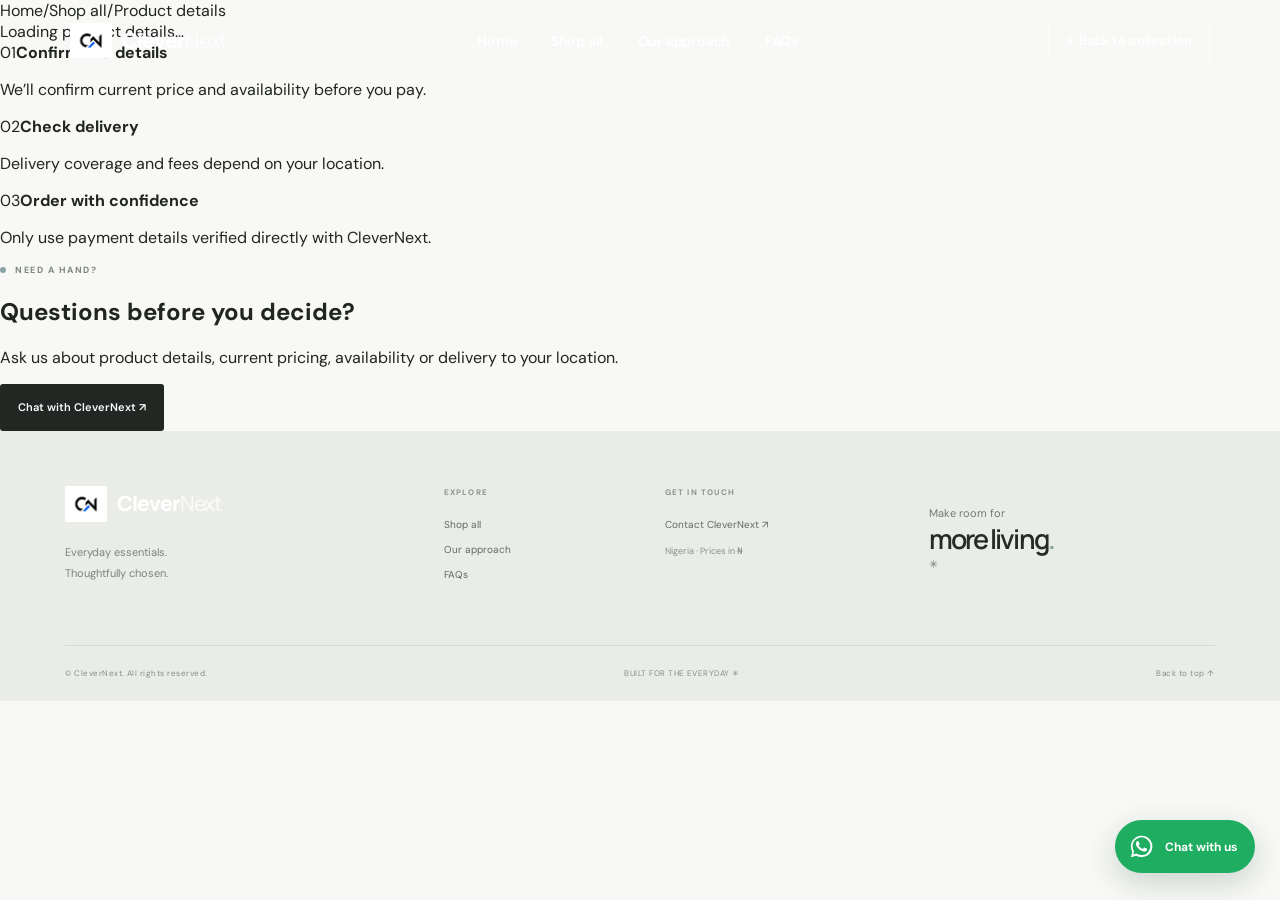
==== product.html @ 084ae612 "Add dedicated CleverNext product detail page" ====
<!doctype html>
<html lang="en">
<head>
<meta charset="UTF-8">
<meta name="viewport" content="width=device-width, initial-scale=1, viewport-fit=cover">
<meta name="theme-color" content="#f8f8f6">
<meta name="description" content="Explore CleverNext product details, gallery and ordering enquiries. Confirm current price, stock and delivery before purchase.">
<meta property="og:site_name" content="CleverNext">
<meta property="og:type" content="product">
<meta property="og:title" content="Product details | CleverNext">
<meta property="og:description" content="Thoughtful everyday tools for a cleaner, easier home.">
<title>Product details | CleverNext</title>
<link rel="preconnect" href="https://fonts.googleapis.com">
<link href="https://fonts.googleapis.com/css2?family=DM+Sans:wght@400;500;600;700&family=Manrope:wght@400;500;600;700;800&display=swap" rel="stylesheet">
<link rel="icon" type="image/jpeg" href="assets/images/CleverNext.jpg">
<link rel="stylesheet" href="styles.css">
<script defer src="product-page.js"></script>
</head>
<body class="product-page-body">
<header class="site-header"><a class="wordmark brand-logo" href="index.html" aria-label="CleverNext home"><img src="assets/images/CleverNext.jpg" alt="" width="42" height="42"><span>Clever<span>Next</span></span></a><nav class="desktop-nav" aria-label="Main navigation"><a href="index.html#home">Home</a><a href="index.html#shop">Shop all</a><a href="index.html#story">Our approach</a><a href="index.html#faq">FAQs</a></nav><div class="header-actions"><a class="header-shop" href="index.html#shop">← Back to collection</a><button class="icon-button menu-toggle" id="product-menu-toggle" aria-label="Open menu" aria-expanded="false">☰</button></div></header>
<main class="product-detail-main">
<nav class="product-breadcrumb" aria-label="Breadcrumb"><a href="index.html">Home</a><span>/</span><a href="index.html#shop">Shop all</a><span>/</span><span id="breadcrumb-product">Product details</span></nav>
<div id="product-detail-root"><div class="product-loading" role="status">Loading product details…</div></div>
<section class="product-reassurance" aria-label="Before you order"><div><span>01</span><strong>Confirm the details</strong><p>We’ll confirm current price and availability before you pay.</p></div><div><span>02</span><strong>Check delivery</strong><p>Delivery coverage and fees depend on your location.</p></div><div><span>03</span><strong>Order with confidence</strong><p>Only use payment details verified directly with CleverNext.</p></div></section>
<section class="product-help"><div><div class="eyebrow"><i></i> NEED A HAND?</div><h2>Questions before you decide?</h2><p>Ask us about product details, current pricing, availability or delivery to your location.</p></div><a class="button button-dark" id="product-help-link" href="https://wa.me/2347036820201" target="_blank" rel="noopener noreferrer">Chat with CleverNext ↗</a></section>
</main>
<footer class="site-footer"><div class="footer-top"><div><a class="wordmark brand-logo" href="index.html" aria-label="CleverNext home"><img src="assets/images/CleverNext.jpg" alt="" width="42" height="42"><span>Clever<span>Next</span></span></a><p>Everyday essentials.<br>Thoughtfully chosen.</p></div><div class="footer-column"><b>EXPLORE</b><a href="index.html#shop">Shop all</a><a href="index.html#story">Our approach</a><a href="index.html#faq">FAQs</a></div><div class="footer-column"><b>GET IN TOUCH</b><a href="index.html#contact-form">Contact CleverNext ↗</a><span>Nigeria · Prices in ₦</span></div><div class="footer-signoff">Make room for<strong>more living<span>.</span></strong>✳</div></div><div class="footer-bottom"><span>© <span id="product-year"></span> CleverNext. All rights reserved.</span><span>BUILT FOR THE EVERYDAY ✳</span><a href="#top">Back to top ↑</a></div></footer>
<a class="floating-whatsapp" href="https://wa.me/2347036820201?text=Hi%20CleverNext%2C%20I%E2%80%99d%20like%20to%20know%20more%20about%20your%20products." target="_blank" rel="noopener noreferrer" aria-label="Chat with CleverNext on WhatsApp"><svg viewBox="0 0 32 32" aria-hidden="true"><path d="M16 3.2A12.7 12.7 0 0 0 5.1 22.3L3.4 28.6l6.4-1.7A12.7 12.7 0 1 0 16 3.2Zm0 23a10.5 10.5 0 0 1-5.6-1.6l-.4-.2-3.8 1 1-3.8-.2-.4A10.5 10.5 0 1 1 16 26.2Zm5.8-7.8c-.3-.2-1.9-.9-2.2-1.1-.3-.1-.5-.2-.7.2l-1 1.2c-.2.2-.4.2-.7.1-.3-.2-1.4-.5-2.6-1.6-1-.9-1.6-1.9-1.8-2.2-.2-.3 0-.5.1-.7l.5-.5c.2-.2.2-.3.3-.6.1-.2 0-.4 0-.6l-1-2.4c-.3-.6-.5-.5-.8-.5h-.6c-.2 0-.6.1-.9.4-.3.4-1.1 1.2-1.1 2.8s1.2 3.1 1.3 3.3c.2.2 2.3 3.5 5.6 4.9.8.3 1.4.5 1.9.7.8.2 1.5.2 2.1.1.6-.1 1.9-.8 2.2-1.5.3-.8.3-1.4.2-1.6-.1-.1-.3-.2-.6-.4Z"/></svg><span>Chat with us</span></a>
</body></html>
---- styles.css ----
:root{--paper:#f8f8f6;--ink:#202521;--muted:#7b827c;--line:#e4e7e1;--sage:#dce6df;--max:1360px}*{box-sizing:border-box}html{scroll-behavior:smooth;scroll-padding-top:80px}body{margin:0;background:var(--paper);color:var(--ink);font-family:"DM Sans",sans-serif;-webkit-font-smoothing:antialiased}a{color:inherit;text-decoration:none}button,select{font:inherit;color:inherit}button{cursor:pointer}.announcement{height:31px;background:#242925;color:#f7f8f4;padding:0 5.1%;display:flex;align-items:center;justify-content:space-between;font-size:9px;letter-spacing:.13em}.announcement span+span{letter-spacing:0;color:#c8d0c9;font-size:10px}.site-header{height:80px;padding:0 5.1%;display:flex;align-items:center;justify-content:space-between;border-bottom:1px solid var(--line);position:sticky;top:0;z-index:30;background:#f8f8f6ed;backdrop-filter:blur(14px)}.wordmark{display:flex;align-items:center;gap:8px;font:800 19px Manrope,sans-serif;letter-spacing:-.8px}.brand-mark{width:31px;height:31px;border:1.5px solid #292e2a;border-radius:50%;display:grid;place-items:center;font-size:14px;letter-spacing:-2px}.brand-mark span{color:#7c999d}.wordmark-light{font-weight:500;color:#8b918d}.desktop-nav{display:flex;gap:35px}.desktop-nav a{font-size:12px;color:#747b75}.desktop-nav a:hover{color:#202521}.header-actions{display:flex;align-items:center;gap:12px}.icon-button{border:0;background:none;font-size:23px;padding:8px}.header-shop{font-size:11px;font-weight:600;border:1px solid #cfd4cd;padding:12px 15px;border-radius:3px}.menu-toggle{display:none}.search-panel{position:fixed;z-index:40;top:111px;right:5%;width:min(410px,90vw);padding:22px;background:white;border:1px solid var(--line);box-shadow:0 15px 50px #1a211a17}.search-panel label{display:block;font-size:12px;font-weight:600;margin-bottom:13px}.search-field{display:flex;border-bottom:1px solid #9da59e}.search-field input{flex:1;min-width:0;border:0;outline:0;background:transparent;padding:10px 0;font-size:14px}.search-field button{border:0;background:none;font-size:23px}.hero{max-width:var(--max);margin:auto;padding:68px 5.1% 56px;display:grid;grid-template-columns:.86fr 1.14fr;gap:6.5%;align-items:center;min-height:550px;position:relative}.eyebrow{display:flex;align-items:center;gap:9px;font-size:9px;font-weight:700;letter-spacing:.17em;color:#7c8580}.eyebrow i{width:6px;height:6px;border-radius:50%;background:#88a4a5}.hero h1,.section-heading h2,.manifesto h2,.how-heading h2,.faq-intro h2{font:600 clamp(43px,5.1vw,72px)/1.06 Manrope,sans-serif;letter-spacing:-.075em;margin:27px 0 21px}.hero h1 span,.section-heading h2 span,.how-heading h2 span,.faq-intro h2 span{color:#929b96;font-weight:500}.hero-copy>p{max-width:365px;color:#707771;font-size:14px;line-height:1.8}.hero-actions{display:flex;align-items:center;gap:24px;margin-top:30px}.button{display:inline-flex;align-items:center;justify-content:center;gap:24px;min-height:47px;padding:0 18px;font-size:11px;font-weight:600;border-radius:3px;transition:transform .2s}.button:hover{transform:translateY(-2px)}.button-dark{background:#222724;color:white}.text-link{display:inline-flex;align-items:center;gap:11px;font-size:11px;font-weight:600;border-bottom:1px solid #bdc3bc;padding-bottom:7px}.hero-note{display:flex;align-items:center;gap:12px;margin-top:48px;color:#7e857f;font-size:10px}.note-avatars{display:flex}.note-avatars b{width:24px;height:24px;border:2px solid var(--paper);border-radius:50%;background:#d9e3dd;display:grid;place-items:center;font-size:10px;font-weight:500;margin-left:-3px}.note-avatars b:nth-child(2){background:#e8dfd2}.note-avatars b:nth-child(3){background:#cddbdd}.hero-visual{min-width:0}.hero-media{position:relative;overflow:hidden;aspect-ratio:1.16/1;background:linear-gradient(135deg,#dce5df,#b9cbc6 54%,#e8e4d8);border-radius:3px;isolation:isolate}.hero-media video{position:absolute;inset:0;width:100%;height:100%;object-fit:cover;z-index:1;opacity:0;transition:opacity .5s}.hero-media video.is-ready{opacity:1}.hero-poster{position:absolute;inset:0;overflow:hidden;background:radial-gradient(ellipse at 70% 35%,#f2f0e7,transparent 33%),linear-gradient(135deg,#dce5df,#b9cbc6 54%,#e8e4d8)}.hero-poster>span{position:absolute;left:25px;top:25px;font-size:9px;letter-spacing:.19em;color:#35433c;font-weight:700}.hero-poster i,.hero-poster b{position:absolute;border-radius:48% 52% 44% 56%;transform:rotate(-23deg)}.hero-poster i{width:42%;height:77%;right:18%;top:15%;background:linear-gradient(125deg,#e7e8df,#b6c6bf 54%,#879b91);box-shadow:20px 25px 50px #40564c22}.hero-poster b{width:26%;height:57%;right:26%;top:25%;background:linear-gradient(135deg,#f9f8f1,#cbd5ce);border:1px solid #ffffff80;transform:rotate(18deg)}.media-shade{position:absolute;inset:0;z-index:2;pointer-events:none;background:linear-gradient(0deg,#17221d66,transparent 32%,#17221d0b)}.media-label{position:absolute;z-index:3;left:20px;right:20px;bottom:18px;display:flex;align-items:center;gap:9px;color:white;font-size:10px}.media-label i{width:6px;height:6px;border-radius:50%;background:#cfe7d3}.media-label span:last-child{margin-left:auto;font-size:9px;letter-spacing:.12em}.media-control{position:absolute;z-index:4;right:18px;top:18px;width:34px;height:34px;border:1px solid #ffffff85;background:#ffffff26;color:white;border-radius:50%;backdrop-filter:blur(5px)}.hero-caption{display:flex;justify-content:space-between;padding-top:15px;font-size:8px;letter-spacing:.16em;color:#878e88}.hero-caption span+span{letter-spacing:.04em}.hero-index{position:absolute;right:5.1%;top:28px;font-size:9px;letter-spacing:.14em;color:#a0a6a0}.value-strip{border-top:1px solid var(--line);border-bottom:1px solid var(--line);padding:20px 5.1%;display:flex;justify-content:space-between;align-items:center;gap:18px;font-size:10px;color:#626a64}.value-strip>span{font-size:8px;letter-spacing:.16em;color:#939a94}.section-wrap{max-width:var(--max);margin:0 auto;padding:100px 5.1%}.section-heading{display:flex;justify-content:space-between;align-items:flex-end;gap:30px}.section-heading h2,.how-heading h2,.faq-intro h2{font-size:clamp(38px,4.5vw,58px);margin:18px 0 0}.heading-side{max-width:340px;padding-bottom:6px}.heading-side p,.how-heading>p,.faq-intro>p{font-size:12px;line-height:1.9;color:#7a817b;margin:0 0 19px}.shop-toolbar{display:flex;justify-content:space-between;align-items:center;gap:16px;margin:43px 0 22px;border-bottom:1px solid var(--line);padding-bottom:15px}.filter-list{display:flex;gap:7px;flex-wrap:wrap}.filter-chip{padding:9px 12px;border:1px solid transparent;background:transparent;border-radius:3px;color:#858c86;font-size:10px}.filter-chip.active{border-color:#d7dbd5;background:white;color:#292f2b}.filter-chip small{margin-left:8px;color:#8b9890}.sort-wrap{display:flex;align-items:center;gap:8px;color:#8a918a;font-size:10px;white-space:nowrap}.sort-wrap select{border:0;background:transparent;font-size:10px;outline:none}.product-grid{display:grid;grid-template-columns:repeat(3,minmax(0,1fr));gap:38px 17px}.product-card{min-width:0}.product-image-wrap{position:relative;aspect-ratio:.91/1;background:#edf0ec;overflow:hidden;border-radius:3px;display:block}.product-image{width:100%;height:100%;object-fit:cover;display:block;mix-blend-mode:multiply;transition:transform .6s}.product-card:hover .product-image{transform:scale(1.045)}.product-badge{position:absolute;top:13px;left:13px;padding:7px 9px;background:#f9faf7e8;color:#59635c;font-size:8px;letter-spacing:.08em;text-transform:uppercase}.product-add{position:absolute;right:12px;bottom:12px;width:39px;height:39px;background:white;border:0;border-radius:50%;font-size:20px;box-shadow:0 2px 12px #1d271d0c}.product-add:hover{background:#252a26;color:white}.product-info{padding:15px 1px 0}.product-meta{display:flex;justify-content:space-between;gap:8px;color:#90968f;font-size:8px;letter-spacing:.12em;text-transform:uppercase}.product-info h3{font:600 15px/1.45 Manrope,sans-serif;letter-spacing:-.04em;margin:10px 0 7px}.product-description{font-size:10px;color:#858b85;line-height:1.7;margin:0;max-width:310px}.product-bottom{display:flex;justify-content:space-between;gap:8px;margin-top:14px;padding-top:12px;border-top:1px solid #e3e6e0}.price-note{font-size:10px;color:#5d675f}.enquire-link{font-size:10px;font-weight:600;display:inline-flex;gap:8px}.collection-bottom{margin-top:44px;padding-top:17px;border-top:1px solid var(--line);display:flex;justify-content:space-between;color:#9ba19b;font-size:8px;letter-spacing:.14em}.manifesto{position:relative;overflow:hidden;background:#222824;color:#f5f6f2;min-height:390px;padding:66px max(5.1%,calc((100% - 1220px)/2));display:grid;grid-template-columns:.55fr 1fr;gap:8%;align-items:center}.manifesto-side{height:100%;display:flex;flex-direction:column;justify-content:space-between;color:#78857b;font-size:9px}.light{color:#b5c0b8}.manifesto-main{position:relative;z-index:2;max-width:550px}.manifesto-main>small{font-size:8px;letter-spacing:.19em;color:#a7b8aa}.manifesto h2{font-size:clamp(38px,4.7vw,62px);margin:17px 0 20px}.manifesto h2 span{color:#aab8ad;font-weight:500}.manifesto-main>p{font-size:12px;line-height:1.9;color:#c1c8c1;max-width:410px;margin:0 0 26px}.button-light{background:#f2f4ef;color:#242a25}.orbit{position:absolute;border:1px solid #ffffff0c;border-radius:50%;width:460px;height:460px;right:-90px;top:-120px}.stamp{position:absolute;right:10%;bottom:11%;width:62px;height:62px;border:1px solid #ffffff38;border-radius:50%;display:grid;place-content:center;text-align:center;font:800 14px/1.05 Manrope,sans-serif;color:#c6d5c8;transform:rotate(-13deg)}.stamp span{font-size:7px;position:absolute;right:8px;top:11px}.how-section{padding-top:100px;padding-bottom:95px}.how-heading{display:flex;justify-content:space-between;align-items:flex-end;gap:25px}.how-heading>p{max-width:320px;margin-bottom:7px}.steps-grid{display:grid;grid-template-columns:repeat(3,1fr);gap:13px;margin-top:42px}.steps-grid article{min-height:205px;border:1px solid var(--line);background:#fbfbf9;padding:23px;position:relative}.steps-grid article>b{position:absolute;right:20px;top:21px;color:#a1a7a0;font-size:9px;letter-spacing:.12em}.step-symbol{width:43px;height:43px;border-radius:50%;background:#e7eeea;display:grid;place-items:center;color:#637d70;font-size:20px;margin:3px 0 27px}.steps-grid h3{font:600 14px Manrope,sans-serif;margin:0 0 10px}.steps-grid p{font-size:10px;color:#858c85;line-height:1.8;max-width:270px;margin:0}.faq-section{padding-top:85px;padding-bottom:100px;border-top:1px solid var(--line);display:grid;grid-template-columns:.8fr 1.2fr;gap:11%}.faq-intro>p{max-width:300px;margin-top:22px}.faq-intro .text-link{margin-top:7px}.faq-list details{border-bottom:1px solid #dfe3dd}.faq-list details:first-child{border-top:1px solid #dfe3dd}.faq-list summary{list-style:none;display:flex;justify-content:space-between;gap:20px;align-items:center;cursor:pointer;padding:21px 0;font-size:12px;font-weight:600}.faq-list summary::-webkit-details-marker{display:none}.faq-list summary span{font-size:20px;font-weight:400;color:#84958a;transition:transform .2s}.faq-list details[open] summary span{transform:rotate(45deg)}.faq-list details p{font-size:11px;line-height:1.9;color:#7a817b;margin:-2px 35px 21px 0}.site-footer{background:#e9ece7;padding:52px 5.1% 0}.footer-top{max-width:var(--max);margin:auto;display:grid;grid-template-columns:1.2fr .65fr .8fr 1fr;gap:35px;padding-bottom:50px}.footer-top p{font-size:11px;line-height:1.9;color:#7c847d;margin-top:17px}.footer-column{display:flex;flex-direction:column;align-items:flex-start;gap:12px;font-size:10px;color:#626a63}.footer-column b{font-size:8px;letter-spacing:.15em;color:#8c948c;margin:4px 0 9px}.footer-column span{font-size:9px;color:#8a928a;margin-top:2px}.footer-signoff{position:relative;display:flex;flex-direction:column;justify-content:center;font-size:11px;color:#727c73}.footer-signoff strong{font:600 27px Manrope,sans-serif;letter-spacing:-.07em;color:#252c27}.footer-signoff strong span{color:#86a19a}.footer-bottom{border-top:1px solid #d5dbd3;max-width:var(--max);margin:auto;min-height:56px;display:flex;align-items:center;justify-content:space-between;gap:14px;color:#858d85;font-size:8px;letter-spacing:.06em}.toast{position:fixed;z-index:60;bottom:24px;left:50%;transform:translate(-50%,20px);background:#252b26;color:white;padding:13px 18px;border-radius:3px;font-size:11px;opacity:0;pointer-events:none;transition:.25s;max-width:calc(100vw - 32px);text-align:center}.toast.show{opacity:1;transform:translate(-50%,0)}.mobile-bottom-bar{display:none}.empty-state{grid-column:1/-1;padding:55px 20px;text-align:center;border:1px dashed #d8ddd6;color:#777f78;font-size:12px}.empty-state strong{display:block;color:#333a34;font-size:17px;margin-bottom:9px}@media(max-width:900px){.desktop-nav{gap:19px}.hero{padding-top:52px;gap:4%;min-height:490px}.hero h1{font-size:clamp(40px,6vw,58px)}.hero-actions{gap:15px;flex-wrap:wrap}.hero-note{margin-top:35px}.value-strip{flex-wrap:wrap;justify-content:flex-start;gap:18px 28px}.value-strip>span{margin-left:auto}.section-wrap{padding-top:80px;padding-bottom:80px}.product-grid{gap:30px 13px}.product-info h3{font-size:13px}.manifesto{gap:5%}.footer-top{grid-template-columns:1fr 1fr;row-gap:30px}.faq-section{gap:7%}}@media(max-width:640px){html{scroll-padding-top:72px}.announcement{height:28px;padding:0 5%;font-size:8px}.announcement span+span{display:none}.site-header{height:65px;padding:0 5%}.wordmark{font-size:17px;gap:7px}.brand-mark{width:29px;height:29px}.desktop-nav{display:none;position:absolute;top:64px;left:0;right:0;background:var(--paper);padding:20px 5% 24px;border-bottom:1px solid var(--line);margin:0;flex-direction:column;gap:22px}.desktop-nav.open{display:flex}.header-actions{gap:6px}.header-shop{display:none}.menu-toggle{display:block}.search-panel{top:93px;right:4%;width:92%}.hero{padding:36px 5% 31px;display:flex;flex-direction:column;align-items:stretch;gap:27px;min-height:auto}.hero h1{font-size:clamp(43px,11vw,62px);margin:21px 0 14px}.hero-copy>p{font-size:13px;max-width:320px}.hero-actions{margin-top:22px;gap:17px}.button{min-height:45px;padding:0 14px;gap:14px;font-size:10px}.text-link{font-size:10px;gap:8px}.hero-note{margin-top:24px;font-size:9px}.hero-media{aspect-ratio:1.05/1}.hero-poster>span{left:17px;top:17px;font-size:8px}.media-label{left:14px;right:14px;bottom:14px;font-size:9px}.media-control{right:13px;top:13px}.hero-caption{font-size:7px}.hero-index{right:5%;top:16px;font-size:8px}.value-strip{padding:15px 5%;gap:13px 18px}.value-strip>div{font-size:9px}.value-strip>span{display:none}.section-wrap{padding:65px 5%}.section-heading{align-items:flex-start;flex-direction:column;gap:20px}.section-heading h2,.how-heading h2,.faq-intro h2{font-size:44px;margin-top:14px}.heading-side{max-width:100%}.heading-side p{font-size:11px;margin-bottom:12px}.shop-toolbar{margin-top:28px;align-items:flex-start;flex-direction:column;gap:13px}.filter-list{gap:4px}.filter-chip{font-size:9px;padding:8px 9px}.sort-wrap{align-self:flex-end}.product-grid{grid-template-columns:repeat(2,minmax(0,1fr));gap:26px 10px}.product-image-wrap{aspect-ratio:.78/1}.product-badge{top:8px;left:8px;font-size:7px;padding:6px}.product-add{width:33px;height:33px;right:8px;bottom:8px;font-size:19px}.product-info{padding-top:11px}.product-meta{font-size:7px;letter-spacing:.08em}.product-info h3{font-size:12px;margin:8px 0 6px}.product-description{font-size:9px}.product-bottom{margin-top:10px;padding-top:10px;align-items:flex-start;flex-direction:column;gap:8px}.price-note,.enquire-link{font-size:9px}.collection-bottom{margin-top:29px;font-size:7px}.manifesto{padding:34px 5% 40px;display:block;min-height:0}.manifesto-side{flex-direction:row;align-items:center;margin-bottom:32px}.manifesto h2{font-size:43px;margin:14px 0 18px}.manifesto-main>p{font-size:11px}.stamp{right:8%;bottom:8%;width:49px;height:49px;font-size:11px}.orbit{right:-240px}.how-section{padding-top:66px;padding-bottom:68px}.how-heading{display:block}.how-heading>p{margin-top:18px}.steps-grid{grid-template-columns:1fr;gap:9px;margin-top:27px}.steps-grid article{min-height:0;padding:19px}.step-symbol{margin-bottom:18px;width:38px;height:38px}.steps-grid h3{font-size:13px}.faq-section{display:block;padding-top:64px;padding-bottom:68px}.faq-intro>p{margin-top:17px;font-size:11px}.faq-intro .text-link{margin-bottom:28px}.faq-list summary{padding:18px 0;font-size:11px}.faq-list details p{font-size:10px}.site-footer{padding:37px 5% 0}.footer-top{grid-template-columns:1fr 1fr;gap:26px 18px;padding-bottom:30px}.footer-top p{font-size:10px}.footer-column{gap:11px;font-size:10px}.footer-column b{margin-bottom:5px}.footer-signoff{grid-column:1/-1;min-height:60px;border-top:1px solid #d5dbd3;padding-top:18px}.footer-signoff strong{font-size:25px}.footer-bottom{min-height:66px;flex-wrap:wrap;padding:13px 0 75px;gap:9px}.footer-bottom>span:nth-child(2){display:none}.mobile-bottom-bar{display:block;position:fixed;z-index:25;left:0;right:0;bottom:0;padding:10px 5% max(10px,env(safe-area-inset-bottom));background:#f8f8f6ee;border-top:1px solid #e2e6df;backdrop-filter:blur(14px)}.mobile-bottom-bar a{display:flex;align-items:center;justify-content:space-between;min-height:43px;padding:0 17px;background:#252a26;color:white;border-radius:3px;font-size:11px;font-weight:600}.toast{bottom:78px;font-size:10px}}@media(prefers-reduced-motion:reduce){*,*::before,*::after{scroll-behavior:auto!important;transition-duration:.01ms!important}.hero-media video{display:none}}

/* Full-bleed, mobile-first product video hero */
.hero.hero-fullscreen{display:block;width:100%;max-width:none;height:calc(100svh - 111px);min-height:560px;max-height:1100px;margin:0;padding:0;position:relative;overflow:hidden;background:#e8ebe6;}
.hero-fullscreen .hero-media{position:absolute;inset:0;width:100%;height:100%;min-height:0;aspect-ratio:auto;border-radius:0;background:#dfe5df;}
.hero-fullscreen .hero-media video{z-index:1;object-fit:cover;object-position:center center;}
.hero-fullscreen .hero-poster{z-index:0;}
.hero-fullscreen .hero-poster>span{font-family:Arial,sans-serif;}
.hero-fullscreen .media-shade{z-index:2;background:linear-gradient(90deg,#11181348 0%,#11181308 62%,transparent 100%),linear-gradient(0deg,#11181322,transparent 45%);}
.hero-product-overlay{position:absolute;z-index:3;left:clamp(18px,5.5vw,84px);right:clamp(18px,5.5vw,84px);bottom:clamp(78px,11vh,130px);display:flex;align-items:flex-end;justify-content:space-between;gap:22px;}
.hero-product-copy{max-width:min(780px,80%);}
.hero-kicker{display:inline-block;background:#fff;color:#161916;padding:9px 12px;font:800 10px/1 Arial,sans-serif;letter-spacing:.14em;margin-bottom:15px;}
.hero-product-copy h1{margin:0 0 17px;color:#111;background:#fff;width:fit-content;max-width:100%;padding:12px 15px 14px;font-family:"Arial Black",Arial,sans-serif;font-size:clamp(30px,5.4vw,76px);font-weight:900;line-height:.98;letter-spacing:-.045em;text-wrap:balance;box-decoration-break:clone;-webkit-box-decoration-break:clone;}
.hero-tags{display:flex;flex-wrap:wrap;gap:8px;max-width:700px;}
.hero-tags span{display:inline-flex;align-items:center;min-height:32px;padding:8px 11px;background:#fff;color:#101210;font:900 10px/1 Arial,sans-serif;letter-spacing:.025em;box-shadow:0 2px 14px #0000000a;}
.hero-product-controls{display:flex;align-items:center;gap:12px;flex-shrink:0;color:white;font:800 11px Arial,sans-serif;letter-spacing:.1em;}
.hero-product-controls .media-control{position:static;flex-shrink:0;width:42px;height:42px;font-size:15px;}
.hero-shop-link{position:absolute;z-index:4;bottom:24px;left:clamp(18px,5.5vw,84px);display:inline-flex;align-items:center;gap:20px;background:#fff;color:#111;padding:15px 17px;font:900 10px Arial,sans-serif;letter-spacing:.09em;transition:background .2s,color .2s;}
.hero-shop-link:hover{background:#111;color:#fff;}
.hero-product-overlay.is-switching .hero-product-copy{animation:heroCopyIn .65s cubic-bezier(.2,.7,.2,1) both;}
.hero-product-overlay.is-switching .hero-tags span{animation:heroTagIn .5s cubic-bezier(.2,.7,.2,1) both;}
.hero-product-overlay.is-switching .hero-tags span:nth-child(2){animation-delay:.07s;}
.hero-product-overlay.is-switching .hero-tags span:nth-child(3){animation-delay:.14s;}
@keyframes heroCopyIn{from{opacity:0;transform:translateY(18px)}to{opacity:1;transform:translateY(0)}}
@keyframes heroTagIn{from{opacity:0;transform:translateY(10px)}to{opacity:1;transform:translateY(0)}}
@media(max-width:640px){.hero.hero-fullscreen{height:calc(100svh - 93px);min-height:560px;max-height:none;}.hero-fullscreen .hero-media video{object-position:center center;}.hero-fullscreen .media-shade{background:linear-gradient(0deg,#1118136e 0%,#11181310 65%),linear-gradient(90deg,#11181320,transparent 100%);}.hero-product-overlay{left:16px;right:16px;bottom:88px;display:block;}.hero-product-copy{max-width:100%;}.hero-kicker{font-size:8px;padding:8px 9px;margin-bottom:10px;}.hero-product-copy h1{font-size:clamp(28px,8.8vw,47px);line-height:1.02;padding:10px 11px 12px;margin-bottom:12px;max-width:100%;}.hero-tags{gap:6px;max-width:100%;}.hero-tags span{font-size:9px;min-height:29px;padding:8px 9px;}.hero-product-controls{position:absolute;right:0;bottom:-55px;}.hero-product-controls .media-control{width:36px;height:36px;}.hero-shop-link{left:16px;bottom:18px;padding:13px 14px;font-size:9px;}.hero-fullscreen .hero-poster i{width:65%;height:70%;right:-3%;top:14%;}.hero-fullscreen .hero-poster b{width:42%;height:52%;right:7%;top:26%;}}
@media(min-width:641px) and (max-height:650px){.hero.hero-fullscreen{height:calc(100svh - 111px);min-height:480px}.hero-product-overlay{bottom:78px}.hero-product-copy h1{font-size:clamp(30px,4vw,52px)}}
@media(prefers-reduced-motion:reduce){.hero-product-overlay.is-switching .hero-product-copy,.hero-product-overlay.is-switching .hero-tags span{animation:none!important}.hero-fullscreen .hero-media video{transition:none}}


/* Hero polish: transparent overlay navigation, clear typography, no label blocks */
.site-header{position:absolute;top:0;left:0;right:0;width:100%;height:82px;padding:0 clamp(18px,5.5vw,84px);background:transparent!important;border-bottom:1px solid #ffffff35;backdrop-filter:none;z-index:30;color:#fff;}
.site-header .desktop-nav a,.site-header .icon-button{color:#fff;}
.site-header .header-shop{border-color:#ffffffa6;color:#fff;background:transparent;}
.site-header .wordmark{color:#fff;}
.site-header .logo-placeholder{display:flex;align-items:center;justify-content:center;min-width:108px;min-height:38px;border:1px dashed #ffffffad;border-radius:3px;}
.logo-placeholder-label{font:700 10px/1 Arial,sans-serif;letter-spacing:.12em;color:#fff;}
.site-header .desktop-nav{background:transparent;}
.hero.hero-fullscreen{height:100svh;min-height:560px;max-height:none;}
.hero-product-overlay{bottom:clamp(100px,13vh,150px);}
.hero-kicker{background:transparent;color:#fff;padding:0;margin-bottom:18px;font:800 13px/1.25 Arial,sans-serif;letter-spacing:.16em;text-shadow:0 2px 14px #0009;}
.hero-product-copy h1{background:transparent;color:#fff;padding:0;margin:0 0 18px;font-family:"Arial Black",Arial,sans-serif;font-size:clamp(38px,6vw,88px);font-weight:900;line-height:1.02;letter-spacing:-.035em;text-shadow:0 3px 18px #0007;}
.hero-tags span{background:transparent;color:#fff;padding:0;min-height:0;font:900 clamp(12px,1.1vw,15px)/1.3 Arial,sans-serif;letter-spacing:.025em;box-shadow:none;text-shadow:0 2px 12px #000b;}
.hero-tags{gap:10px 20px;}
.hero-product-controls{font-size:14px;text-shadow:0 2px 12px #0008;}
.hero-product-controls .media-control{background:#10151045;border-color:#ffffffb0;}
.hero-shop-link{font-size:12px;padding:16px 19px;}
/* Product titles use the same heavy Arial treatment as the hero */
.product-info h3{font-family:"Arial Black",Arial,sans-serif;font-weight:900;letter-spacing:-.035em;line-height:1.2;font-size:16px;color:#171a17;}
@media(min-width:641px){.site-header .desktop-nav{display:flex;}.site-header .menu-toggle{display:none;}}
@media(max-width:640px){.site-header{height:70px;padding:0 16px;}.site-header .desktop-nav{top:69px;background:#161a17ed;padding:20px 5%;}.site-header .desktop-nav a{color:#fff;}.site-header .header-shop{display:none;}.site-header .menu-toggle{display:block;}.site-header .logo-placeholder{min-width:82px;min-height:32px;}.logo-placeholder-label{font-size:9px;}.hero.hero-fullscreen{height:100svh;min-height:560px;}.hero-product-overlay{left:18px;right:18px;bottom:116px;}.hero-kicker{font-size:10px;margin-bottom:13px;}.hero-product-copy h1{font-size:clamp(34px,9.5vw,54px);line-height:1.03;margin-bottom:15px;}.hero-tags{gap:8px 13px;max-width:100%;}.hero-tags span{font-size:12px;line-height:1.35;}.hero-product-controls{bottom:-62px;}.hero-shop-link{left:18px;bottom:20px;font-size:11px;padding:14px 15px;}}
@media(prefers-reduced-motion:reduce){.hero-product-overlay.is-switching .hero-product-copy,.hero-product-overlay.is-switching .hero-tags span{animation:none!important}}

.brand-logo{gap:10px;color:#fff!important;font:800 21px/1 Manrope,sans-serif;letter-spacing:-1.1px;white-space:nowrap}.brand-logo img{width:42px;height:42px;display:block;object-fit:contain;filter:drop-shadow(0 2px 8px #0002)}.brand-logo>span>span{font-weight:500;opacity:.78}
.site-header .desktop-nav{gap:clamp(22px,2.7vw,42px)}.site-header .desktop-nav a{font-size:clamp(14px,1.1vw,16px);font-weight:600;letter-spacing:-.015em}.site-header .header-shop{font-size:13px;padding:13px 17px}.site-header .icon-button{font-size:27px}
.value-strip{padding:26px clamp(20px,5.5vw,84px);gap:26px;min-height:112px;background:#f5f6f2}.value-point{display:flex;align-items:center;gap:13px;min-width:0}.value-icon{width:43px;height:43px;display:grid;place-items:center;flex:0 0 43px;border:1px solid #d9e0d8;border-radius:50%;font-size:22px;color:#3d594a;background:#fff}.value-point>span:last-child{display:flex;flex-direction:column;gap:5px}.value-point strong{font:700 clamp(13px,1.15vw,16px)/1.3 Manrope,sans-serif;letter-spacing:-.025em;color:#242a25}.value-point small{font-size:11px;color:#858d85;line-height:1.4}.value-signoff{display:flex;flex-direction:column;gap:2px;white-space:nowrap;font:700 11px/1.2 Manrope,sans-serif;letter-spacing:.16em;color:#727c73}.value-signoff strong{font:800 16px/1.2 Manrope,sans-serif;letter-spacing:.04em;color:#28332b}
.section-heading h2{font-size:clamp(43px,5vw,68px);line-height:1.04;letter-spacing:-.065em}.section-heading h2 span,.reviews-heading h2 span{color:#89958b;font-weight:500}.section-heading .eyebrow{font-size:10px;letter-spacing:.16em}.heading-side p{font-size:14px;line-height:1.85;color:#727b73}.heading-side .text-link{font-size:13px;padding-bottom:9px}.reveal-on-scroll{animation:editorialReveal .8s cubic-bezier(.2,.7,.2,1) both}@keyframes editorialReveal{from{opacity:0;transform:translateY(28px)}to{opacity:1;transform:translateY(0)}}
.product-image-wrap{isolation:isolate}.product-hover-video{position:absolute;inset:0;width:100%;height:100%;object-fit:cover;opacity:0;z-index:2;transition:opacity .22s ease;background:#e8ece7}.product-card.is-video-playing .product-hover-video{opacity:1}.product-card.is-video-playing .product-image{opacity:0}
.reviews-section{padding-top:20px;padding-bottom:105px;border-top:1px solid var(--line)}.reviews-heading{display:flex;align-items:flex-end;justify-content:space-between;gap:30px;margin:17px 0 34px}.reviews-heading h2{font:600 clamp(36px,4.2vw,56px)/1.07 Manrope,sans-serif;letter-spacing:-.065em;margin:0}.reviews-heading p{max-width:340px;font-size:12px;line-height:1.8;color:#818880;margin:0}.reviews-grid{display:grid;grid-template-columns:repeat(4,minmax(0,1fr));gap:12px}.review-card{padding:23px 20px 21px;background:#fff;border:1px solid #e7eae4;min-height:220px;display:flex;flex-direction:column;transition:transform .3s,border-color .3s,box-shadow .3s}.review-card:hover{transform:translateY(-5px);border-color:#cdd8ce;box-shadow:0 15px 36px #2635290a}.review-stars{color:#a07b45;font-size:13px;letter-spacing:2px}.review-quote{font-size:12px;line-height:1.8;color:#4f5951;margin:17px 0 23px;flex:1}.review-person{display:flex;align-items:center;gap:10px;border-top:1px solid #edf0eb;padding-top:14px}.review-person img{width:39px;height:39px;border-radius:50%;object-fit:cover;background:#e4e8e2}.review-person strong{display:block;font:700 11px/1.4 Manrope,sans-serif;color:#303830}.review-person small{display:block;font-size:9px;color:#929990;margin-top:3px}
.floating-whatsapp{position:fixed;right:25px;bottom:27px;z-index:80;display:flex;align-items:center;gap:10px;padding:13px 18px 13px 13px;border-radius:999px;background:#1fae61;color:#fff;box-shadow:0 10px 30px #0c472a30;font-size:12px;font-weight:700;transition:transform .2s,box-shadow .2s}.floating-whatsapp:hover{transform:translateY(-3px);box-shadow:0 14px 35px #0c472a40}.floating-whatsapp svg{width:27px;height:27px;fill:currentColor}
@media(max-width:900px){.value-strip{display:grid;grid-template-columns:repeat(2,minmax(0,1fr));gap:22px}.value-signoff{align-self:center}.reviews-grid{grid-template-columns:repeat(2,minmax(0,1fr))}}
@media(max-width:640px){.brand-logo{gap:7px;font-size:18px}.brand-logo img{width:35px;height:35px}.site-header .desktop-nav a{font-size:16px}.site-header .header-actions{gap:4px}.site-header .icon-button{font-size:25px}.value-strip{padding:24px 5%;gap:20px 13px}.value-icon{width:35px;height:35px;flex-basis:35px;font-size:18px}.value-point{gap:9px}.value-point strong{font-size:12px}.value-point small{font-size:10px}.value-signoff{font-size:9px;letter-spacing:.12em}.value-signoff strong{font-size:12px}.section-heading h2{font-size:clamp(39px,10vw,50px)}.heading-side p{font-size:12px}.reviews-section{padding-top:8px;padding-bottom:68px}.reviews-heading{display:block;margin-bottom:25px}.reviews-heading h2{font-size:39px}.reviews-heading p{margin-top:16px}.reviews-grid{grid-template-columns:1fr;gap:10px}.review-card{min-height:0;padding:19px}.review-quote{margin:12px 0 17px}.floating-whatsapp{right:14px;bottom:calc(78px + env(safe-area-inset-bottom));width:54px;height:54px;padding:0;justify-content:center;gap:0}.floating-whatsapp svg{width:29px;height:29px}.floating-whatsapp span{display:none}}
@media(prefers-reduced-motion:reduce){.reveal-on-scroll,.review-card{animation:none!important;transition:none!important}}

/* Brand asset and contact form */
.brand-logo img{display:block;width:42px;height:42px;object-fit:contain;border-radius:0;filter:none;box-shadow:none}
.contact-section{display:grid;grid-template-columns:minmax(0,.85fr) minmax(0,1.15fr);gap:clamp(32px,7vw,100px);align-items:start;border-top:1px solid var(--line)}
.contact-intro h2{font:600 clamp(38px,4.5vw,60px)/1.06 Manrope,sans-serif;letter-spacing:-.065em;margin:20px 0}
.contact-intro h2 span{color:#89958b;font-weight:500}
.contact-intro>p{font-size:13px;line-height:1.9;color:#747d75;max-width:410px}
.contact-detail{display:flex;align-items:center;gap:13px;margin-top:30px;padding-top:22px;border-top:1px solid var(--line)}
.contact-detail-icon{width:42px;height:42px;display:grid;place-items:center;border:1px solid #d9e0d8;border-radius:50%;font-size:20px;color:#3d594a;background:#fff}
.contact-detail strong,.contact-detail small{display:block}.contact-detail strong{font:700 12px Manrope,sans-serif}.contact-detail small{font-size:11px;color:#858d85;margin-top:5px}
.contact-form{background:#fff;border:1px solid #e4e7e1;padding:clamp(22px,3.2vw,38px);display:flex;flex-direction:column;gap:18px}
.contact-form-heading{display:flex;justify-content:space-between;gap:12px;align-items:center;padding-bottom:16px;border-bottom:1px solid var(--line)}
.contact-form-heading>span{font-size:10px;font-weight:700;letter-spacing:.15em}.contact-form-heading small{font-size:10px;color:#899188}
.contact-form label{display:flex;flex-direction:column;gap:9px;font-size:11px;font-weight:600;color:#454e47}
.contact-form label>span{color:#7c9990;display:inline}
.contact-fields-row{display:grid;grid-template-columns:1fr 1fr;gap:15px}
.contact-form input,.contact-form textarea{width:100%;min-width:0;border:1px solid #dfe4dd;border-radius:2px;background:#fbfcf9;padding:13px 14px;font:400 12px/1.6 "DM Sans",sans-serif;color:var(--ink);outline:none;transition:border-color .2s,box-shadow .2s}
.contact-form textarea{resize:vertical;min-height:120px}
.contact-form input:focus,.contact-form textarea:focus{border-color:#849b8a;box-shadow:0 0 0 3px #dce6df80}
.contact-form input::placeholder,.contact-form textarea::placeholder{color:#a1a8a0}
.contact-submit{width:100%;justify-content:space-between;border:0;min-height:50px}
.contact-privacy,.contact-error{font-size:10px;line-height:1.7;color:#858d85;margin:0}
.contact-error:not(:empty){color:#9a423a}
@media(max-width:760px){.contact-section{grid-template-columns:1fr;gap:30px}.contact-fields-row{grid-template-columns:1fr}.contact-form{padding:22px 18px}}
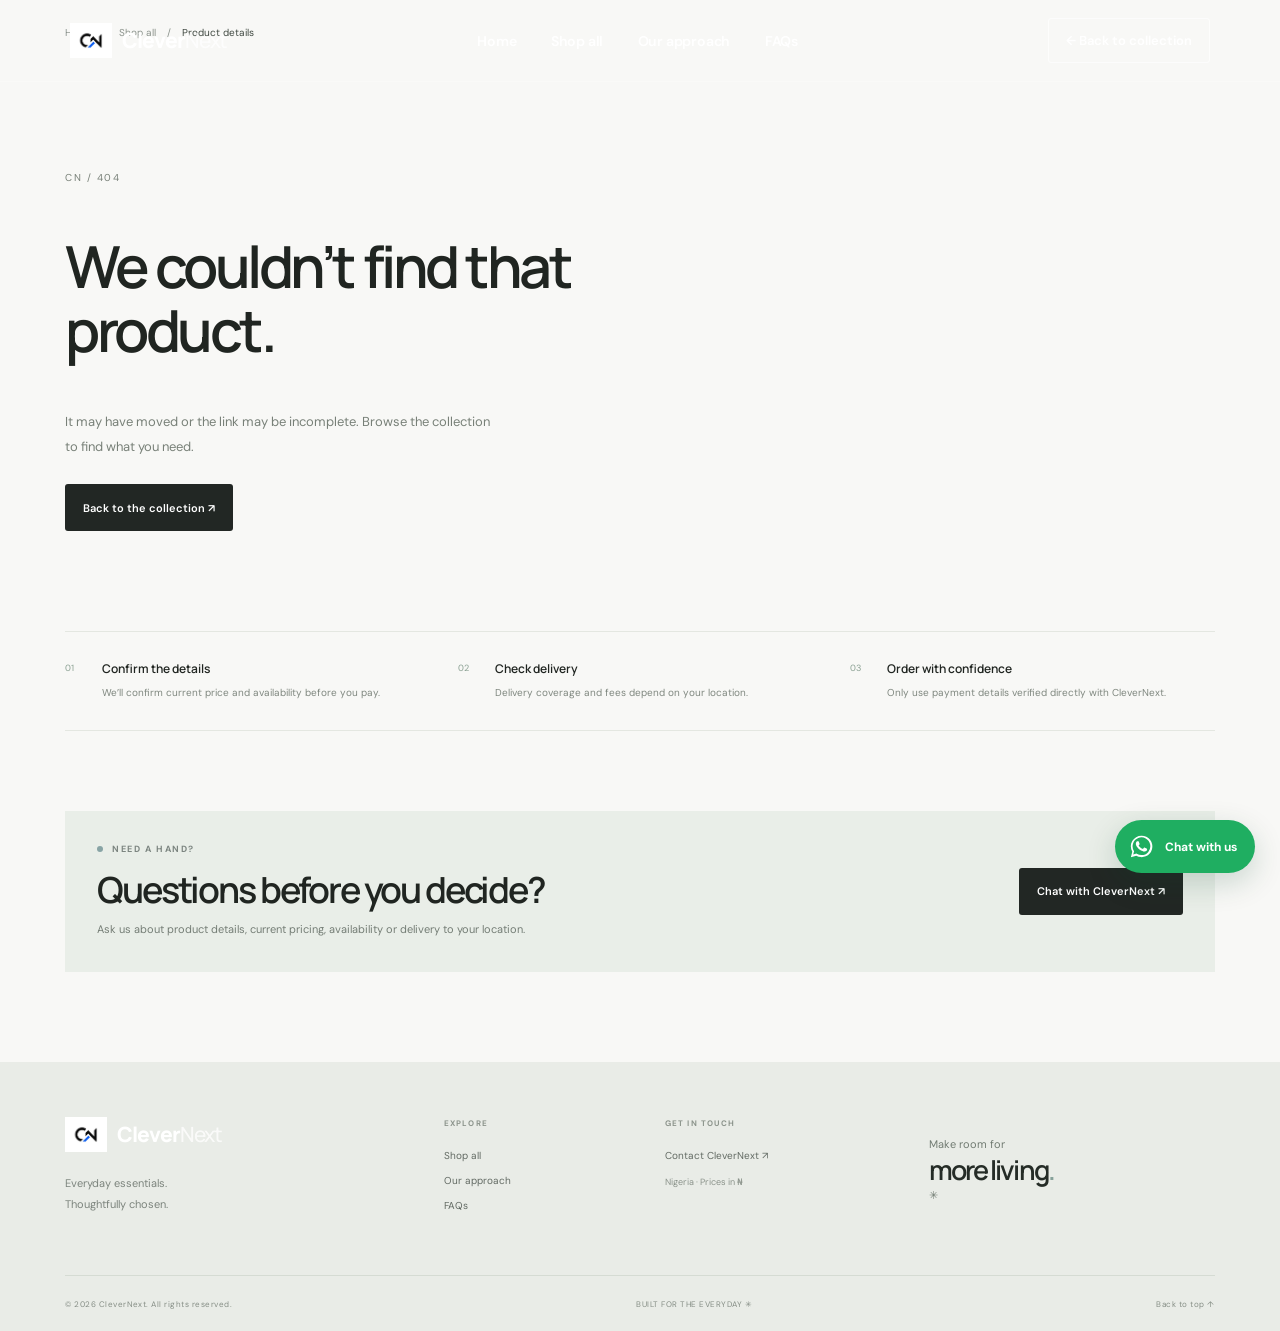
==== commit 272e34c2: "Load dedicated product page styles" ====
--- a/product.html
+++ b/product.html
@@ -13,7 +13,7 @@
 <link rel="preconnect" href="https://fonts.googleapis.com">
 <link href="https://fonts.googleapis.com/css2?family=DM+Sans:wght@400;500;600;700&family=Manrope:wght@400;500;600;700;800&display=swap" rel="stylesheet">
 <link rel="icon" type="image/jpeg" href="assets/images/CleverNext.jpg">
-<link rel="stylesheet" href="styles.css">
+<link rel="stylesheet" href="styles.css"><link rel="stylesheet" href="product-page.css">
 <script defer src="product-page.js"></script>
 </head>
 <body class="product-page-body">
--- a/product-page.css
+++ b/product-page.css
@@ -0,0 +1,62 @@
+
+/* Product detail page */
+.product-page-body{min-height:100vh}
+.product-detail-main{max-width:var(--max);margin:0 auto}
+.product-breadcrumb{display:flex;align-items:center;gap:11px;padding:26px 5.1%;font-size:10px;color:#8a928b}
+.product-breadcrumb a:hover{color:var(--ink)}.product-breadcrumb span:last-child{color:#3f4841;overflow:hidden;text-overflow:ellipsis;white-space:nowrap}
+.product-detail-layout{display:grid;grid-template-columns:minmax(0,1.1fr) minmax(340px,.9fr);gap:clamp(34px,6vw,84px);padding:16px 5.1% 82px;align-items:start}
+.product-gallery{min-width:0}.detail-main-image{position:relative;aspect-ratio:1/1;background:#eef0ec;overflow:hidden;border-radius:3px;display:grid;place-items:center}
+.detail-main-image img{width:100%;height:100%;object-fit:contain;mix-blend-mode:multiply;display:block}
+.detail-image-label{position:absolute;left:16px;top:16px;background:#fafbf8e8;padding:8px 11px;font-size:9px;letter-spacing:.12em;text-transform:uppercase;color:#626c64}
+.detail-thumbnails{display:grid;grid-template-columns:repeat(6,minmax(0,1fr));gap:9px;margin-top:12px}
+.detail-thumb{padding:0;aspect-ratio:1/1;border:1px solid #e2e6df;background:#f0f2ee;overflow:hidden;cursor:pointer}
+.detail-thumb img{width:100%;height:100%;object-fit:cover;mix-blend-mode:multiply;display:block}
+.detail-thumb.active{border:1px solid #4c6253;box-shadow:inset 0 0 0 1px #4c6253}
+.gallery-count{margin-top:13px;font-size:8px;letter-spacing:.16em;color:#929991}
+.product-purchase-panel{padding-top:10px;position:sticky;top:100px}
+.detail-badge{display:inline-flex;margin-top:25px;padding:7px 9px;background:#e7ece6;color:#536557;font-size:8px;letter-spacing:.1em;text-transform:uppercase}
+.product-purchase-panel h1{font:600 clamp(34px,4vw,52px)/1.08 Manrope,sans-serif;letter-spacing:-.065em;margin:16px 0 12px}
+.detail-lede{font-size:13px;line-height:1.8;color:#7a827b;margin:0;max-width:440px}
+.detail-price-row{display:flex;align-items:center;justify-content:space-between;gap:15px;margin-top:28px}
+.detail-price-row>div{display:flex;flex-direction:column;align-items:flex-start;gap:7px}
+.detail-price-label{font-size:8px;letter-spacing:.16em;color:#8a928b;font-weight:700}
+.detail-price{font:600 21px Manrope,sans-serif;letter-spacing:-.04em}
+.detail-price-row small{font-size:10px;color:#858d85;line-height:1.6}
+.discount-placeholder{font-size:9px;color:#7e887f;border:1px solid #dfe4dd;padding:8px 9px;white-space:nowrap}
+.detail-rule{height:1px;background:var(--line);margin:23px 0}
+.detail-stock{display:flex;align-items:center;gap:9px;font-size:10px;color:#6c776e}
+.stock-dot{width:7px;height:7px;background:#8b9e8d;border-radius:50%;box-shadow:0 0 0 3px #8b9e8d22}
+.detail-short{font-size:11px;line-height:1.9;color:#707971;margin:19px 0 24px}
+.detail-quantity{display:flex;justify-content:space-between;align-items:center;padding:17px 0;border-top:1px solid var(--line);border-bottom:1px solid var(--line);font-size:11px;font-weight:600}
+.quantity-control{display:flex;align-items:center;gap:0;border:1px solid #dfe4dd;height:38px}
+.quantity-control button{width:39px;height:36px;border:0;background:transparent;font-size:18px}.quantity-control button:disabled{opacity:.35;cursor:not-allowed}
+.quantity-control output{min-width:28px;text-align:center;font-size:12px;font-variant-numeric:tabular-nums}
+.detail-order-button{width:100%;min-height:52px;justify-content:space-between;margin-top:18px;border:0}
+.detail-order-note{font-size:9px;line-height:1.8;color:#8a928a;margin:11px 0 0}
+.detail-benefits{margin-top:27px;border-top:1px solid var(--line)}
+.detail-benefits>div{display:flex;align-items:center;gap:13px;padding:14px 0;border-bottom:1px solid var(--line)}
+.detail-benefits>div>span{font-size:9px;letter-spacing:.08em;color:#84978a}
+.detail-benefits p{display:flex;flex-direction:column;gap:4px;margin:0}
+.detail-benefits strong{font-size:10px}.detail-benefits small{font-size:9px;color:#8b928b}
+.product-information{border-top:1px solid var(--line);padding:72px 5.1% 80px;display:grid;grid-template-columns:.8fr 1.2fr;gap:8%}
+.product-information-heading h2{font:600 clamp(31px,3.7vw,46px)/1.1 Manrope,sans-serif;letter-spacing:-.06em;margin:17px 0}
+.product-information-content{display:grid;grid-template-columns:1fr 1fr;gap:30px 35px}
+.product-information-content article{border-top:1px solid var(--line);padding-top:17px}
+.product-information-content h3{font:600 13px Manrope,sans-serif;margin:0 0 12px}
+.product-information-content p,.product-information-content li{font-size:11px;line-height:1.9;color:#788078}
+.product-information-content p{margin:0}.product-information-content ul{margin:0;padding-left:17px}
+.product-information-content li+li{margin-top:5px}
+.product-reassurance{margin:0 5.1% 80px;padding:28px 0;border-top:1px solid var(--line);border-bottom:1px solid var(--line);display:grid;grid-template-columns:repeat(3,1fr);gap:28px}
+.product-reassurance>div{display:grid;grid-template-columns:25px 1fr;column-gap:12px;align-content:start}
+.product-reassurance>div>span{grid-row:span 2;font-size:9px;color:#8aa092;padding-top:2px}
+.product-reassurance strong{font:600 12px Manrope,sans-serif}
+.product-reassurance p{font-size:10px;line-height:1.8;color:#7f877f;margin:7px 0 0}
+.product-help{margin:0 5.1% 90px;padding:32px;background:#e9eee8;display:flex;justify-content:space-between;align-items:center;gap:25px}
+.product-help h2{font:600 clamp(25px,3vw,36px)/1.1 Manrope,sans-serif;letter-spacing:-.06em;margin:15px 0 10px}
+.product-help p{font-size:11px;line-height:1.8;color:#747d75;max-width:460px;margin:0}
+.product-help .button{white-space:nowrap}
+.product-loading,.product-not-found{padding:100px 5.1%;min-height:45vh;color:#788078}
+.product-not-found span{font-size:10px;letter-spacing:.15em}.product-not-found h1{font:600 clamp(36px,5vw,58px)/1.1 Manrope,sans-serif;letter-spacing:-.06em;color:var(--ink);max-width:600px}.product-not-found p{font-size:13px;line-height:1.9;max-width:440px;margin-bottom:25px}
+@media(max-width:900px){.product-detail-layout{gap:32px;grid-template-columns:minmax(0,1fr) minmax(300px,.9fr)}.detail-thumbnails{grid-template-columns:repeat(5,minmax(0,1fr))}.product-information{gap:5%}}
+@media(max-width:640px){.product-breadcrumb{padding:20px 5%;font-size:9px}.product-detail-layout{grid-template-columns:1fr;padding:7px 5% 56px;gap:29px}.product-purchase-panel{position:static;padding-top:0}.detail-main-image{aspect-ratio:.96/1}.detail-thumbnails{grid-template-columns:repeat(5,minmax(0,1fr));gap:7px}.product-purchase-panel h1{font-size:39px}.detail-badge{margin-top:21px}.detail-price-row{margin-top:23px}.product-information{grid-template-columns:1fr;gap:25px;padding:54px 5%}.product-information-content{grid-template-columns:1fr;gap:22px}.product-reassurance{grid-template-columns:1fr;gap:20px;margin:0 5% 55px;padding:24px 0}.product-help{margin:0 5% 60px;padding:23px;flex-direction:column;align-items:flex-start}.product-help .button{width:100%;justify-content:space-between}.detail-price-row{align-items:flex-start}.discount-placeholder{white-space:normal;text-align:center;max-width:120px}.product-loading,.product-not-found{padding:70px 5%}}
+@media(prefers-reduced-motion:reduce){.detail-thumb,.product-image{transition:none}}
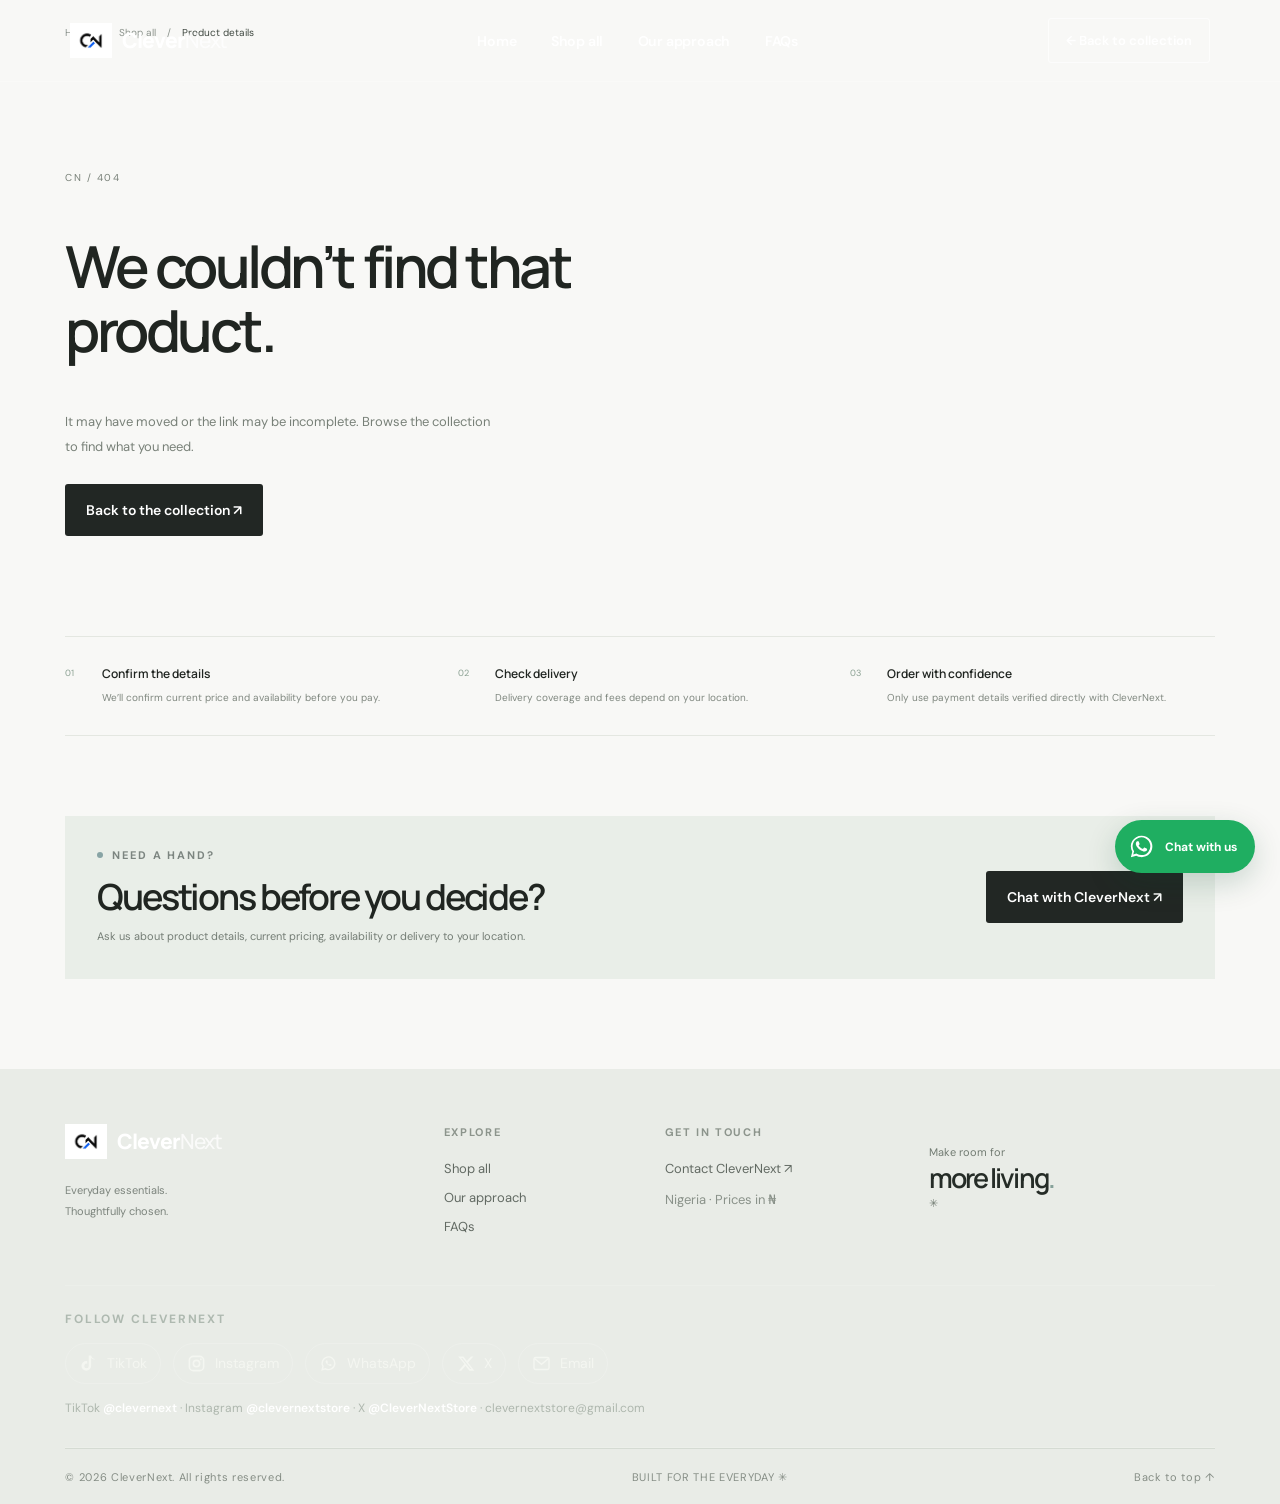
==== commit cdb509cd: "Polish CleverNext storefront typography, motion, pricing and social footer" ====
--- a/product.html
+++ b/product.html
@@ -17,13 +17,13 @@
 <script defer src="product-page.js"></script>
 </head>
 <body class="product-page-body">
-<header class="site-header"><a class="wordmark brand-logo" href="index.html" aria-label="CleverNext home"><img src="assets/images/CleverNext.jpg" alt="" width="42" height="42"><span>Clever<span>Next</span></span></a><nav class="desktop-nav" aria-label="Main navigation"><a href="index.html#home">Home</a><a href="index.html#shop">Shop all</a><a href="index.html#story">Our approach</a><a href="index.html#faq">FAQs</a></nav><div class="header-actions"><a class="header-shop" href="index.html#shop">← Back to collection</a><button class="icon-button menu-toggle" id="product-menu-toggle" aria-label="Open menu" aria-expanded="false">☰</button></div></header>
+<header class="site-header product-glass-header"><a class="wordmark brand-logo" href="index.html" aria-label="CleverNext home"><img src="assets/images/CleverNext.jpg" alt="" width="42" height="42"><span>Clever<span>Next</span></span></a><nav class="desktop-nav" aria-label="Main navigation"><a href="index.html#home">Home</a><a href="index.html#shop">Shop all</a><a href="index.html#story">Our approach</a><a href="index.html#faq">FAQs</a></nav><div class="header-actions"><a class="header-shop" href="index.html#shop">← Back to collection</a><button class="icon-button menu-toggle" id="product-menu-toggle" aria-label="Open menu" aria-expanded="false">☰</button></div></header>
 <main class="product-detail-main">
 <nav class="product-breadcrumb" aria-label="Breadcrumb"><a href="index.html">Home</a><span>/</span><a href="index.html#shop">Shop all</a><span>/</span><span id="breadcrumb-product">Product details</span></nav>
 <div id="product-detail-root"><div class="product-loading" role="status">Loading product details…</div></div>
 <section class="product-reassurance" aria-label="Before you order"><div><span>01</span><strong>Confirm the details</strong><p>We’ll confirm current price and availability before you pay.</p></div><div><span>02</span><strong>Check delivery</strong><p>Delivery coverage and fees depend on your location.</p></div><div><span>03</span><strong>Order with confidence</strong><p>Only use payment details verified directly with CleverNext.</p></div></section>
 <section class="product-help"><div><div class="eyebrow"><i></i> NEED A HAND?</div><h2>Questions before you decide?</h2><p>Ask us about product details, current pricing, availability or delivery to your location.</p></div><a class="button button-dark" id="product-help-link" href="https://wa.me/2347036820201" target="_blank" rel="noopener noreferrer">Chat with CleverNext ↗</a></section>
 </main>
-<footer class="site-footer"><div class="footer-top"><div><a class="wordmark brand-logo" href="index.html" aria-label="CleverNext home"><img src="assets/images/CleverNext.jpg" alt="" width="42" height="42"><span>Clever<span>Next</span></span></a><p>Everyday essentials.<br>Thoughtfully chosen.</p></div><div class="footer-column"><b>EXPLORE</b><a href="index.html#shop">Shop all</a><a href="index.html#story">Our approach</a><a href="index.html#faq">FAQs</a></div><div class="footer-column"><b>GET IN TOUCH</b><a href="index.html#contact-form">Contact CleverNext ↗</a><span>Nigeria · Prices in ₦</span></div><div class="footer-signoff">Make room for<strong>more living<span>.</span></strong>✳</div></div><div class="footer-bottom"><span>© <span id="product-year"></span> CleverNext. All rights reserved.</span><span>BUILT FOR THE EVERYDAY ✳</span><a href="#top">Back to top ↑</a></div></footer>
+<footer class="site-footer"><div class="footer-top"><div><a class="wordmark brand-logo" href="index.html" aria-label="CleverNext home"><img src="assets/images/CleverNext.jpg" alt="" width="42" height="42"><span>Clever<span>Next</span></span></a><p>Everyday essentials.<br>Thoughtfully chosen.</p></div><div class="footer-column"><b>EXPLORE</b><a href="index.html#shop">Shop all</a><a href="index.html#story">Our approach</a><a href="index.html#faq">FAQs</a></div><div class="footer-column"><b>GET IN TOUCH</b><a href="index.html#contact-form">Contact CleverNext ↗</a><span>Nigeria · Prices in ₦</span></div><div class="footer-signoff">Make room for<strong>more living<span>.</span></strong>✳</div></div><div class="footer-socials" aria-label="Official CleverNext social accounts"><strong>FOLLOW CLEVERNEXT</strong><div class="social-links"><a href="https://www.tiktok.com/@clevernext" target="_blank" rel="noopener noreferrer" aria-label="CleverNext on TikTok"><svg viewBox="0 0 24 24" aria-hidden="true"><path d="M19.6 7.2a6.9 6.9 0 0 1-4.3-2V15a6.1 6.1 0 1 1-6.1-6.1c.4 0 .8 0 1.2.1v3.4a2.8 2.8 0 1 0 1.9 2.7V2h3.1c.3 2.2 1.9 4 4.2 4.4v.8Z"/></svg><span>TikTok</span></a><a href="https://www.instagram.com/clevernextstore/" target="_blank" rel="noopener noreferrer" aria-label="CleverNext on Instagram"><svg viewBox="0 0 24 24" aria-hidden="true"><rect x="3" y="3" width="18" height="18" rx="5" fill="none" stroke="currentColor" stroke-width="2"/><circle cx="12" cy="12" r="4" fill="none" stroke="currentColor" stroke-width="2"/><circle cx="17.5" cy="6.7" r="1.2"/></svg><span>Instagram</span></a><a href="https://wa.me/2347036820201" target="_blank" rel="noopener noreferrer" aria-label="CleverNext on WhatsApp"><svg viewBox="0 0 24 24" aria-hidden="true"><path d="M20 11.7a8 8 0 0 1-11.8 7l-4.2 1.1 1.1-4.1A8 8 0 1 1 20 11.7Z" fill="none" stroke="currentColor" stroke-width="1.8"/><path d="M9 8.4c.2-.4.4-.4.7-.4h.4c.2 0 .3.1.4.4l.7 1.6c.1.2.1.4-.1.6l-.5.5c-.1.2-.2.3 0 .5.4.7 1.1 1.4 1.9 1.8.2.1.4.1.5-.1l.6-.7c.2-.2.3-.2.6-.1l1.5.7c.3.1.4.2.4.4 0 .3-.2 1-.7 1.3-.4.4-1 .5-1.6.3-1.1-.3-2.4-1-3.5-2.1s-1.7-2.3-1.9-3.2c-.2-.7.2-1.3.6-1.5Z" fill="currentColor"/></svg><span>WhatsApp</span></a><a href="https://x.com/CleverNextStore" target="_blank" rel="noopener noreferrer" aria-label="CleverNext on X"><svg viewBox="0 0 24 24" aria-hidden="true"><path d="M18.9 3H22l-6.8 7.8L23.2 21h-6.3L12 14.8 6.6 21H3.4l7.3-8.4L2.8 3h6.5l4.4 5.8L18.9 3Zm-1.1 16h1.7L8.3 4.9H6.5L17.8 19Z"/></svg><span>X</span></a><a href="mailto:clevernextstore@gmail.com" aria-label="Email CleverNext"><svg viewBox="0 0 24 24" aria-hidden="true"><rect x="2.5" y="4.5" width="19" height="15" rx="2" fill="none" stroke="currentColor" stroke-width="1.8"/><path d="m3.5 6 8.5 7 8.5-7" fill="none" stroke="currentColor" stroke-width="1.8"/></svg><span>Email</span></a></div><p class="social-handle-line">TikTok <b>@clevernext</b> · Instagram <b>@clevernextstore</b> · X <b>@CleverNextStore</b> · clevernextstore@gmail.com</p></div><div class="footer-bottom"><span>© <span id="product-year"></span> CleverNext. All rights reserved.</span><span>BUILT FOR THE EVERYDAY ✳</span><a href="#top">Back to top ↑</a></div></footer>
 <a class="floating-whatsapp" href="https://wa.me/2347036820201?text=Hi%20CleverNext%2C%20I%E2%80%99d%20like%20to%20know%20more%20about%20your%20products." target="_blank" rel="noopener noreferrer" aria-label="Chat with CleverNext on WhatsApp"><svg viewBox="0 0 32 32" aria-hidden="true"><path d="M16 3.2A12.7 12.7 0 0 0 5.1 22.3L3.4 28.6l6.4-1.7A12.7 12.7 0 1 0 16 3.2Zm0 23a10.5 10.5 0 0 1-5.6-1.6l-.4-.2-3.8 1 1-3.8-.2-.4A10.5 10.5 0 1 1 16 26.2Zm5.8-7.8c-.3-.2-1.9-.9-2.2-1.1-.3-.1-.5-.2-.7.2l-1 1.2c-.2.2-.4.2-.7.1-.3-.2-1.4-.5-2.6-1.6-1-.9-1.6-1.9-1.8-2.2-.2-.3 0-.5.1-.7l.5-.5c.2-.2.2-.3.3-.6.1-.2 0-.4 0-.6l-1-2.4c-.3-.6-.5-.5-.8-.5h-.6c-.2 0-.6.1-.9.4-.3.4-1.1 1.2-1.1 2.8s1.2 3.1 1.3 3.3c.2.2 2.3 3.5 5.6 4.9.8.3 1.4.5 1.9.7.8.2 1.5.2 2.1.1.6-.1 1.9-.8 2.2-1.5.3-.8.3-1.4.2-1.6-.1-.1-.3-.2-.6-.4Z"/></svg><span>Chat with us</span></a>
 </body></html>
--- a/styles.css
+++ b/styles.css
@@ -85,3 +85,13 @@
 .contact-privacy,.contact-error{font-size:10px;line-height:1.7;color:#858d85;margin:0}
 .contact-error:not(:empty){color:#9a423a}
 @media(max-width:760px){.contact-section{grid-template-columns:1fr;gap:30px}.contact-fields-row{grid-template-columns:1fr}.contact-form{padding:22px 18px}}
+
+.product-image-link{position:absolute;inset:0;display:block;z-index:1;overflow:hidden}
+.product-image-link .product-image{width:100%;height:100%}
+.product-title-link:hover{text-decoration:underline;text-decoration-color:#9eafa1;text-underline-offset:3px}
+.product-card:focus-within .product-image-wrap{outline:2px solid #809987;outline-offset:2px}
+.product-hover-video{pointer-events:none}
+.product-add{z-index:4}
+
+/* Site-wide typography, motion and social polish */
+body{font-size:16px}.desktop-nav a{font-size:14px}.header-shop{font-size:13px}.eyebrow{font-size:11px}.hero-copy>p,.heading-side p,.how-heading>p,.faq-intro>p{font-size:15px;line-height:1.85}.button{font-size:14px;min-height:52px;padding:0 21px}.text-link{font-size:14px}.hero-note{font-size:12px}.hero-caption{font-size:11px}.value-strip{font-size:13px}.value-strip>span{font-size:10px}.filter-chip{font-size:12px;padding:11px 14px}.sort-wrap,.sort-wrap select{font-size:12px}.product-meta{font-size:10px}.product-info h3{font-size:18px}.product-description{font-size:13px;line-height:1.75}.price-note,.enquire-link{font-size:14px}.product-badge{font-size:10px}.collection-bottom{font-size:10px}.site-footer{font-size:14px}.footer-column a,.footer-column span{font-size:13px}.footer-column>b{font-size:11px}.footer-bottom{font-size:11px}.search-panel label{font-size:14px}.search-field input{font-size:16px}.hero-product-controls{display:flex;align-items:center;gap:9px}.hero-product-controls .media-control{position:static;flex:0 0 40px;width:40px;height:40px;font-size:18px}.hero-product-controls #media-counter{margin-right:4px;font-size:12px;letter-spacing:.12em}.media-step{background:#ffffff32!important;border-color:#ffffffb0!important;box-shadow:0 6px 24px #0002}.footer-socials{padding:25px 0 28px;border-top:1px solid #ffffff22;border-bottom:1px solid #ffffff22}.footer-socials>strong{display:block;font-size:12px;letter-spacing:.15em;margin-bottom:16px;color:#aeb9b0}.social-links{display:flex;align-items:center;flex-wrap:wrap;gap:12px}.social-links a{display:inline-flex;align-items:center;gap:9px;padding:10px 13px;border:1px solid #ffffff2b;border-radius:999px;color:#f4f6f1;font-size:14px;transition:transform .25s,background .25s}.social-links a:hover{background:#ffffff12;transform:translateY(-3px)}.social-links svg{width:19px;height:19px;fill:currentColor;flex:0 0 auto}.social-handle-line{margin:14px 0 0;color:#aeb7ae;font-size:12px;line-height:1.8}.social-handle-line b{color:#fff;font-weight:600}.reveal-item{opacity:0;transform:translateY(26px);transition:opacity .75s ease,transform .75s cubic-bezier(.2,.75,.25,1)}.reveal-item.is-visible{opacity:1;transform:translateY(0)}.product-card.reveal-item:nth-child(3n+2){transition-delay:.08s}.product-card.reveal-item:nth-child(3n){transition-delay:.16s}@media(max-width:640px){.desktop-nav a{font-size:16px}.value-strip{font-size:12px}.hero-product-controls{gap:6px}.hero-product-controls .media-control{flex-basis:35px;width:35px;height:35px}.hero-product-controls #media-counter{font-size:10px}.product-info h3{font-size:17px}.product-description{font-size:13px}.social-links{gap:8px}.social-links a{font-size:13px;padding:10px 12px}.social-handle-line{font-size:12px}}@media(prefers-reduced-motion:reduce){html{scroll-behavior:auto}.reveal-item{opacity:1;transform:none;transition:none}.product-card.reveal-item:nth-child(n){transition-delay:0s}}
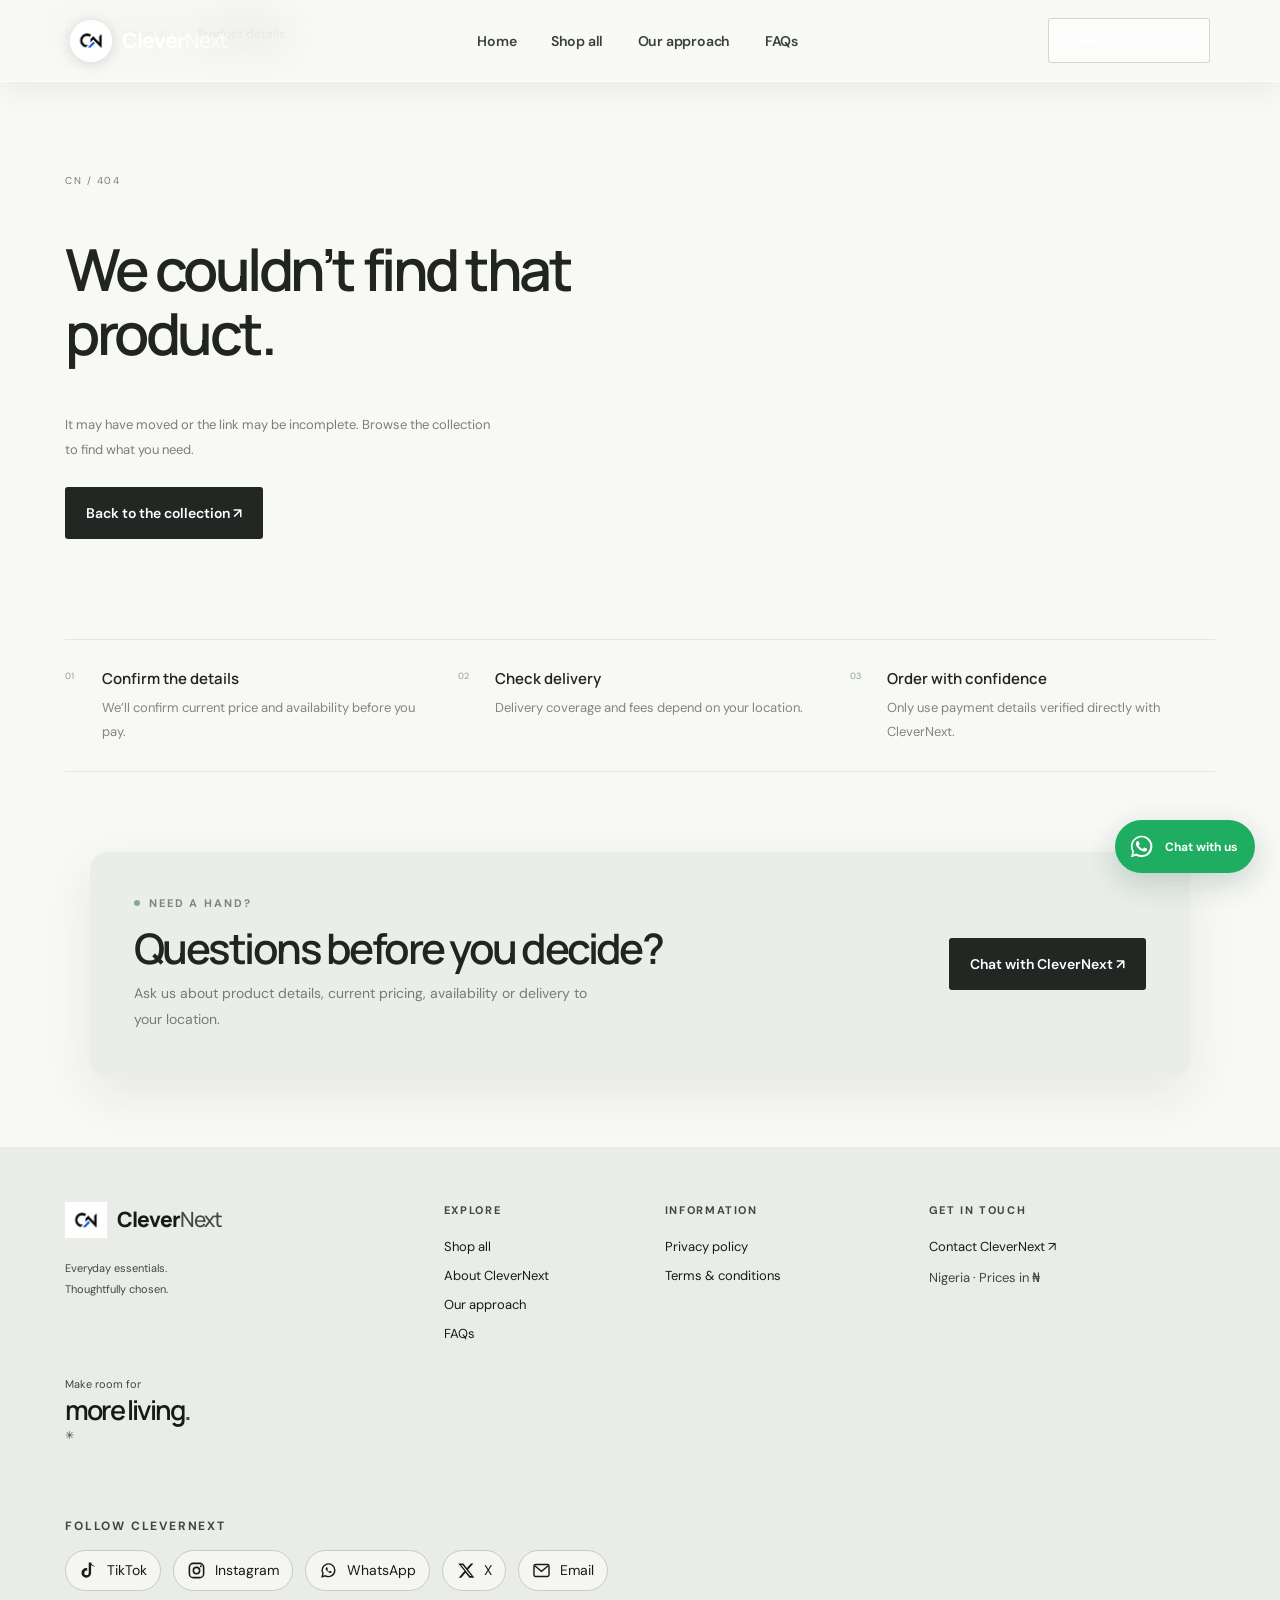
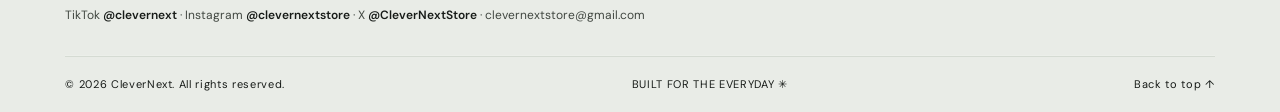
==== commit 3a73f6b6: "Add information-page links to product footer" ====
--- a/product.html
+++ b/product.html
@@ -24,6 +24,6 @@
 <section class="product-reassurance" aria-label="Before you order"><div><span>01</span><strong>Confirm the details</strong><p>We’ll confirm current price and availability before you pay.</p></div><div><span>02</span><strong>Check delivery</strong><p>Delivery coverage and fees depend on your location.</p></div><div><span>03</span><strong>Order with confidence</strong><p>Only use payment details verified directly with CleverNext.</p></div></section>
 <section class="product-help"><div><div class="eyebrow"><i></i> NEED A HAND?</div><h2>Questions before you decide?</h2><p>Ask us about product details, current pricing, availability or delivery to your location.</p></div><a class="button button-dark" id="product-help-link" href="https://wa.me/2347036820201" target="_blank" rel="noopener noreferrer">Chat with CleverNext ↗</a></section>
 </main>
-<footer class="site-footer"><div class="footer-top"><div><a class="wordmark brand-logo" href="index.html" aria-label="CleverNext home"><img src="assets/images/CleverNext.jpg" alt="" width="42" height="42"><span>Clever<span>Next</span></span></a><p>Everyday essentials.<br>Thoughtfully chosen.</p></div><div class="footer-column"><b>EXPLORE</b><a href="index.html#shop">Shop all</a><a href="index.html#story">Our approach</a><a href="index.html#faq">FAQs</a></div><div class="footer-column"><b>GET IN TOUCH</b><a href="index.html#contact-form">Contact CleverNext ↗</a><span>Nigeria · Prices in ₦</span></div><div class="footer-signoff">Make room for<strong>more living<span>.</span></strong>✳</div></div><div class="footer-socials" aria-label="Official CleverNext social accounts"><strong>FOLLOW CLEVERNEXT</strong><div class="social-links"><a href="https://www.tiktok.com/@clevernext" target="_blank" rel="noopener noreferrer" aria-label="CleverNext on TikTok"><svg viewBox="0 0 24 24" aria-hidden="true"><path d="M19.6 7.2a6.9 6.9 0 0 1-4.3-2V15a6.1 6.1 0 1 1-6.1-6.1c.4 0 .8 0 1.2.1v3.4a2.8 2.8 0 1 0 1.9 2.7V2h3.1c.3 2.2 1.9 4 4.2 4.4v.8Z"/></svg><span>TikTok</span></a><a href="https://www.instagram.com/clevernextstore/" target="_blank" rel="noopener noreferrer" aria-label="CleverNext on Instagram"><svg viewBox="0 0 24 24" aria-hidden="true"><rect x="3" y="3" width="18" height="18" rx="5" fill="none" stroke="currentColor" stroke-width="2"/><circle cx="12" cy="12" r="4" fill="none" stroke="currentColor" stroke-width="2"/><circle cx="17.5" cy="6.7" r="1.2"/></svg><span>Instagram</span></a><a href="https://wa.me/2347036820201" target="_blank" rel="noopener noreferrer" aria-label="CleverNext on WhatsApp"><svg viewBox="0 0 24 24" aria-hidden="true"><path d="M20 11.7a8 8 0 0 1-11.8 7l-4.2 1.1 1.1-4.1A8 8 0 1 1 20 11.7Z" fill="none" stroke="currentColor" stroke-width="1.8"/><path d="M9 8.4c.2-.4.4-.4.7-.4h.4c.2 0 .3.1.4.4l.7 1.6c.1.2.1.4-.1.6l-.5.5c-.1.2-.2.3 0 .5.4.7 1.1 1.4 1.9 1.8.2.1.4.1.5-.1l.6-.7c.2-.2.3-.2.6-.1l1.5.7c.3.1.4.2.4.4 0 .3-.2 1-.7 1.3-.4.4-1 .5-1.6.3-1.1-.3-2.4-1-3.5-2.1s-1.7-2.3-1.9-3.2c-.2-.7.2-1.3.6-1.5Z" fill="currentColor"/></svg><span>WhatsApp</span></a><a href="https://x.com/CleverNextStore" target="_blank" rel="noopener noreferrer" aria-label="CleverNext on X"><svg viewBox="0 0 24 24" aria-hidden="true"><path d="M18.9 3H22l-6.8 7.8L23.2 21h-6.3L12 14.8 6.6 21H3.4l7.3-8.4L2.8 3h6.5l4.4 5.8L18.9 3Zm-1.1 16h1.7L8.3 4.9H6.5L17.8 19Z"/></svg><span>X</span></a><a href="mailto:clevernextstore@gmail.com" aria-label="Email CleverNext"><svg viewBox="0 0 24 24" aria-hidden="true"><rect x="2.5" y="4.5" width="19" height="15" rx="2" fill="none" stroke="currentColor" stroke-width="1.8"/><path d="m3.5 6 8.5 7 8.5-7" fill="none" stroke="currentColor" stroke-width="1.8"/></svg><span>Email</span></a></div><p class="social-handle-line">TikTok <b>@clevernext</b> · Instagram <b>@clevernextstore</b> · X <b>@CleverNextStore</b> · clevernextstore@gmail.com</p></div><div class="footer-bottom"><span>© <span id="product-year"></span> CleverNext. All rights reserved.</span><span>BUILT FOR THE EVERYDAY ✳</span><a href="#top">Back to top ↑</a></div></footer>
+<footer class="site-footer"><div class="footer-top"><div><a class="wordmark brand-logo" href="index.html" aria-label="CleverNext home"><img src="assets/images/CleverNext.jpg" alt="" width="42" height="42"><span>Clever<span>Next</span></span></a><p>Everyday essentials.<br>Thoughtfully chosen.</p></div><div class="footer-column"><b>EXPLORE</b><a href="index.html#shop">Shop all</a><a href="about.html">About CleverNext</a><a href="index.html#story">Our approach</a><a href="index.html#faq">FAQs</a></div><div class="footer-column"><b>INFORMATION</b><a href="privacy-policy.html">Privacy policy</a><a href="terms-and-conditions.html">Terms &amp; conditions</a></div><div class="footer-column"><b>GET IN TOUCH</b><a href="index.html#contact-form">Contact CleverNext ↗</a><span>Nigeria · Prices in ₦</span></div><div class="footer-signoff">Make room for<strong>more living<span>.</span></strong>✳</div></div><div class="footer-socials" aria-label="Official CleverNext social accounts"><strong>FOLLOW CLEVERNEXT</strong><div class="social-links"><a href="https://www.tiktok.com/@clevernext" target="_blank" rel="noopener noreferrer" aria-label="CleverNext on TikTok"><svg viewBox="0 0 24 24" aria-hidden="true"><path d="M19.6 7.2a6.9 6.9 0 0 1-4.3-2V15a6.1 6.1 0 1 1-6.1-6.1c.4 0 .8 0 1.2.1v3.4a2.8 2.8 0 1 0 1.9 2.7V2h3.1c.3 2.2 1.9 4 4.2 4.4v.8Z"/></svg><span>TikTok</span></a><a href="https://www.instagram.com/clevernextstore/" target="_blank" rel="noopener noreferrer" aria-label="CleverNext on Instagram"><svg viewBox="0 0 24 24" aria-hidden="true"><rect x="3" y="3" width="18" height="18" rx="5" fill="none" stroke="currentColor" stroke-width="2"/><circle cx="12" cy="12" r="4" fill="none" stroke="currentColor" stroke-width="2"/><circle cx="17.5" cy="6.7" r="1.2"/></svg><span>Instagram</span></a><a href="https://wa.me/2347036820201" target="_blank" rel="noopener noreferrer" aria-label="CleverNext on WhatsApp"><svg viewBox="0 0 24 24" aria-hidden="true"><path d="M20 11.7a8 8 0 0 1-11.8 7l-4.2 1.1 1.1-4.1A8 8 0 1 1 20 11.7Z" fill="none" stroke="currentColor" stroke-width="1.8"/><path d="M9 8.4c.2-.4.4-.4.7-.4h.4c.2 0 .3.1.4.4l.7 1.6c.1.2.1.4-.1.6l-.5.5c-.1.2-.2.3 0 .5.4.7 1.1 1.4 1.9 1.8.2.1.4.1.5-.1l.6-.7c.2-.2.3-.2.6-.1l1.5.7c.3.1.4.2.4.4 0 .3-.2 1-.7 1.3-.4.4-1 .5-1.6.3-1.1-.3-2.4-1-3.5-2.1s-1.7-2.3-1.9-3.2c-.2-.7.2-1.3.6-1.5Z" fill="currentColor"/></svg><span>WhatsApp</span></a><a href="https://x.com/CleverNextStore" target="_blank" rel="noopener noreferrer" aria-label="CleverNext on X"><svg viewBox="0 0 24 24" aria-hidden="true"><path d="M18.9 3H22l-6.8 7.8L23.2 21h-6.3L12 14.8 6.6 21H3.4l7.3-8.4L2.8 3h6.5l4.4 5.8L18.9 3Zm-1.1 16h1.7L8.3 4.9H6.5L17.8 19Z"/></svg><span>X</span></a><a href="mailto:clevernextstore@gmail.com" aria-label="Email CleverNext"><svg viewBox="0 0 24 24" aria-hidden="true"><rect x="2.5" y="4.5" width="19" height="15" rx="2" fill="none" stroke="currentColor" stroke-width="1.8"/><path d="m3.5 6 8.5 7 8.5-7" fill="none" stroke="currentColor" stroke-width="1.8"/></svg><span>Email</span></a></div><p class="social-handle-line">TikTok <b>@clevernext</b> · Instagram <b>@clevernextstore</b> · X <b>@CleverNextStore</b> · clevernextstore@gmail.com</p></div><div class="footer-bottom"><span>© <span id="product-year"></span> CleverNext. All rights reserved.</span><span>BUILT FOR THE EVERYDAY ✳</span><a href="#top">Back to top ↑</a></div></footer>
 <a class="floating-whatsapp" href="https://wa.me/2347036820201?text=Hi%20CleverNext%2C%20I%E2%80%99d%20like%20to%20know%20more%20about%20your%20products." target="_blank" rel="noopener noreferrer" aria-label="Chat with CleverNext on WhatsApp"><svg viewBox="0 0 32 32" aria-hidden="true"><path d="M16 3.2A12.7 12.7 0 0 0 5.1 22.3L3.4 28.6l6.4-1.7A12.7 12.7 0 1 0 16 3.2Zm0 23a10.5 10.5 0 0 1-5.6-1.6l-.4-.2-3.8 1 1-3.8-.2-.4A10.5 10.5 0 1 1 16 26.2Zm5.8-7.8c-.3-.2-1.9-.9-2.2-1.1-.3-.1-.5-.2-.7.2l-1 1.2c-.2.2-.4.2-.7.1-.3-.2-1.4-.5-2.6-1.6-1-.9-1.6-1.9-1.8-2.2-.2-.3 0-.5.1-.7l.5-.5c.2-.2.2-.3.3-.6.1-.2 0-.4 0-.6l-1-2.4c-.3-.6-.5-.5-.8-.5h-.6c-.2 0-.6.1-.9.4-.3.4-1.1 1.2-1.1 2.8s1.2 3.1 1.3 3.3c.2.2 2.3 3.5 5.6 4.9.8.3 1.4.5 1.9.7.8.2 1.5.2 2.1.1.6-.1 1.9-.8 2.2-1.5.3-.8.3-1.4.2-1.6-.1-.1-.3-.2-.6-.4Z"/></svg><span>Chat with us</span></a>
 </body></html>
--- a/styles.css
+++ b/styles.css
@@ -95,3 +95,13 @@
 
 /* Site-wide typography, motion and social polish */
 body{font-size:16px}.desktop-nav a{font-size:14px}.header-shop{font-size:13px}.eyebrow{font-size:11px}.hero-copy>p,.heading-side p,.how-heading>p,.faq-intro>p{font-size:15px;line-height:1.85}.button{font-size:14px;min-height:52px;padding:0 21px}.text-link{font-size:14px}.hero-note{font-size:12px}.hero-caption{font-size:11px}.value-strip{font-size:13px}.value-strip>span{font-size:10px}.filter-chip{font-size:12px;padding:11px 14px}.sort-wrap,.sort-wrap select{font-size:12px}.product-meta{font-size:10px}.product-info h3{font-size:18px}.product-description{font-size:13px;line-height:1.75}.price-note,.enquire-link{font-size:14px}.product-badge{font-size:10px}.collection-bottom{font-size:10px}.site-footer{font-size:14px}.footer-column a,.footer-column span{font-size:13px}.footer-column>b{font-size:11px}.footer-bottom{font-size:11px}.search-panel label{font-size:14px}.search-field input{font-size:16px}.hero-product-controls{display:flex;align-items:center;gap:9px}.hero-product-controls .media-control{position:static;flex:0 0 40px;width:40px;height:40px;font-size:18px}.hero-product-controls #media-counter{margin-right:4px;font-size:12px;letter-spacing:.12em}.media-step{background:#ffffff32!important;border-color:#ffffffb0!important;box-shadow:0 6px 24px #0002}.footer-socials{padding:25px 0 28px;border-top:1px solid #ffffff22;border-bottom:1px solid #ffffff22}.footer-socials>strong{display:block;font-size:12px;letter-spacing:.15em;margin-bottom:16px;color:#aeb9b0}.social-links{display:flex;align-items:center;flex-wrap:wrap;gap:12px}.social-links a{display:inline-flex;align-items:center;gap:9px;padding:10px 13px;border:1px solid #ffffff2b;border-radius:999px;color:#f4f6f1;font-size:14px;transition:transform .25s,background .25s}.social-links a:hover{background:#ffffff12;transform:translateY(-3px)}.social-links svg{width:19px;height:19px;fill:currentColor;flex:0 0 auto}.social-handle-line{margin:14px 0 0;color:#aeb7ae;font-size:12px;line-height:1.8}.social-handle-line b{color:#fff;font-weight:600}.reveal-item{opacity:0;transform:translateY(26px);transition:opacity .75s ease,transform .75s cubic-bezier(.2,.75,.25,1)}.reveal-item.is-visible{opacity:1;transform:translateY(0)}.product-card.reveal-item:nth-child(3n+2){transition-delay:.08s}.product-card.reveal-item:nth-child(3n){transition-delay:.16s}@media(max-width:640px){.desktop-nav a{font-size:16px}.value-strip{font-size:12px}.hero-product-controls{gap:6px}.hero-product-controls .media-control{flex-basis:35px;width:35px;height:35px}.hero-product-controls #media-counter{font-size:10px}.product-info h3{font-size:17px}.product-description{font-size:13px}.social-links{gap:8px}.social-links a{font-size:13px;padding:10px 12px}.social-handle-line{font-size:12px}}@media(prefers-reduced-motion:reduce){html{scroll-behavior:auto}.reveal-item{opacity:1;transform:none;transition:none}.product-card.reveal-item:nth-child(n){transition-delay:0s}}
+
+
+/* Footer contrast: keep every footer label readable on the pale footer surface. */
+.site-footer,.site-footer :is(p,span,a,b,strong,small,div){color:#171b18}
+.site-footer .footer-column>b,.site-footer .footer-column span,.site-footer .footer-top p,.site-footer .footer-signoff,.site-footer .footer-bottom,.site-footer .social-handle-line,.site-footer .footer-socials>strong{color:#414741}
+.site-footer .social-links a{color:#171b18;border-color:#c5ccc4;background:#f5f6f3}
+.site-footer .social-links a:hover{background:#fff}
+.site-footer .social-handle-line b{color:#171b18}
+.site-footer .footer-signoff strong{color:#171b18}
+.site-footer .footer-signoff strong span{color:#414741}
--- a/product-page.css
+++ b/product-page.css
@@ -60,3 +60,14 @@
 @media(max-width:900px){.product-detail-layout{gap:32px;grid-template-columns:minmax(0,1fr) minmax(300px,.9fr)}.detail-thumbnails{grid-template-columns:repeat(5,minmax(0,1fr))}.product-information{gap:5%}}
 @media(max-width:640px){.product-breadcrumb{padding:20px 5%;font-size:9px}.product-detail-layout{grid-template-columns:1fr;padding:7px 5% 56px;gap:29px}.product-purchase-panel{position:static;padding-top:0}.detail-main-image{aspect-ratio:.96/1}.detail-thumbnails{grid-template-columns:repeat(5,minmax(0,1fr));gap:7px}.product-purchase-panel h1{font-size:39px}.detail-badge{margin-top:21px}.detail-price-row{margin-top:23px}.product-information{grid-template-columns:1fr;gap:25px;padding:54px 5%}.product-information-content{grid-template-columns:1fr;gap:22px}.product-reassurance{grid-template-columns:1fr;gap:20px;margin:0 5% 55px;padding:24px 0}.product-help{margin:0 5% 60px;padding:23px;flex-direction:column;align-items:flex-start}.product-help .button{width:100%;justify-content:space-between}.detail-price-row{align-items:flex-start}.discount-placeholder{white-space:normal;text-align:center;max-width:120px}.product-loading,.product-not-found{padding:70px 5%}}
 @media(prefers-reduced-motion:reduce){.detail-thumb,.product-image{transition:none}}
+
+/* Product detail typography, glass navigation, motion and a compact CTA card */
+.product-page-body .site-header{background:rgba(248,248,246,.58);backdrop-filter:blur(22px) saturate(160%);-webkit-backdrop-filter:blur(22px) saturate(160%);border-bottom:1px solid rgba(255,255,255,.7);box-shadow:0 8px 30px rgba(24,35,27,.06)}.product-page-body .site-header .brand-logo img{object-fit:contain;border-radius:50%;background:rgba(255,255,255,.88);box-shadow:0 2px 14px rgba(20,30,22,.14)}.product-page-body .site-header .wordmark{color:#202521}.product-page-body .site-header .desktop-nav a{color:#38423b}.product-page-body .site-header .header-shop{background:rgba(255,255,255,.62);border-color:rgba(63,77,67,.22);font-size:13px}.product-page-body .product-breadcrumb{font-size:12px}.product-page-body .detail-image-label{font-size:11px}.product-page-body .gallery-count{font-size:11px}.product-page-body .detail-badge{font-size:10px}.product-page-body .detail-lede{font-size:16px;line-height:1.8}.product-page-body .detail-price-label{font-size:11px}.product-page-body .detail-price{font-size:30px}.product-page-body .detail-price-row small{font-size:13px}.product-page-body .detail-stock{font-size:13px}.product-page-body .detail-short{font-size:14px;line-height:1.85}.product-page-body .detail-quantity{font-size:14px}.product-page-body .quantity-control output{font-size:15px}.product-page-body .detail-order-button{min-height:60px;font-size:16px;border-radius:8px;box-shadow:0 12px 28px rgba(31,39,33,.12)}.product-page-body .detail-order-note{font-size:12px}.product-page-body .detail-benefits strong{font-size:13px}.product-page-body .detail-benefits small{font-size:12px}.product-page-body .product-information-content h3{font-size:16px}.product-page-body .product-information-content p,.product-page-body .product-information-content li{font-size:14px;line-height:1.85}.product-page-body .product-reassurance strong{font-size:15px}.product-page-body .product-reassurance p{font-size:13px}.product-page-body .product-help{max-width:1100px;margin:0 auto 70px;border-radius:18px;padding:clamp(24px,4vw,44px);box-shadow:0 18px 50px rgba(34,40,36,.08)}.product-page-body .product-help h2{font-size:clamp(28px,3.4vw,42px)}.product-page-body .product-help p{font-size:14px;line-height:1.85}.product-page-body .eyebrow{font-size:11px}.product-page-body .detail-main-image{border-radius:12px;position:relative}.product-page-body .detail-thumb{border-radius:7px;transition:transform .25s,border-color .25s,box-shadow .25s}.product-page-body .detail-thumb:hover{transform:translateY(-3px)}.product-page-body .product-detail-layout{animation:product-rise .75s cubic-bezier(.2,.75,.25,1) both}.product-page-body .detail-main-image img{animation:product-image-in .65s ease both}.product-page-body .product-information,.product-page-body .product-reassurance,.product-page-body .product-help{animation:product-rise .8s ease both}.gallery-arrow{position:absolute;z-index:3;top:50%;transform:translateY(-50%);width:46px;height:46px;border:1px solid rgba(255,255,255,.72);border-radius:50%;background:rgba(255,255,255,.7);backdrop-filter:blur(12px);color:#202521;font-size:32px;line-height:1;display:grid;place-items:center;box-shadow:0 5px 20px #17221d16;transition:background .2s,transform .2s}.gallery-arrow:hover{background:#fff;transform:translateY(-50%) scale(1.07)}.gallery-arrow-prev{left:15px}.gallery-arrow-next{right:15px}@keyframes product-rise{from{opacity:0;transform:translateY(22px)}to{opacity:1;transform:translateY(0)}}@keyframes product-image-in{from{opacity:.35;transform:scale(.975)}to{opacity:1;transform:scale(1)}}@media(max-width:640px){.product-page-body .product-help{margin:0 5% 55px;padding:24px;border-radius:14px}.product-page-body .detail-price{font-size:28px}.product-page-body .detail-lede{font-size:15px}.product-page-body .product-information-content p,.product-page-body .product-information-content li{font-size:14px}.gallery-arrow{width:40px;height:40px;font-size:28px}}@media(prefers-reduced-motion:reduce){.product-page-body .product-detail-layout,.product-page-body .detail-main-image img,.product-page-body .product-information,.product-page-body .product-reassurance,.product-page-body .product-help{animation:none}}
+
+/* Keep the total below quantity and make it secondary to the product title. */
+.product-page-body .detail-price-row{margin-top:13px;justify-content:flex-start}
+.product-page-body .detail-price-label{font-size:10px;letter-spacing:.12em;color:#5b625c}
+.product-page-body .detail-price{font-size:23px;letter-spacing:-.035em}
+.product-page-body .detail-price-row small{font-size:11px;color:#555d56}
+.product-page-body .detail-order-button{width:auto;min-width:132px;min-height:46px;justify-content:center;gap:12px;padding:0 18px;font-size:14px;border-radius:7px;margin-top:14px}
+@media(max-width:640px){.product-page-body .detail-price{font-size:22px}.product-page-body .detail-price-row small{font-size:10px}.product-page-body .detail-order-button{min-width:124px;min-height:44px}}
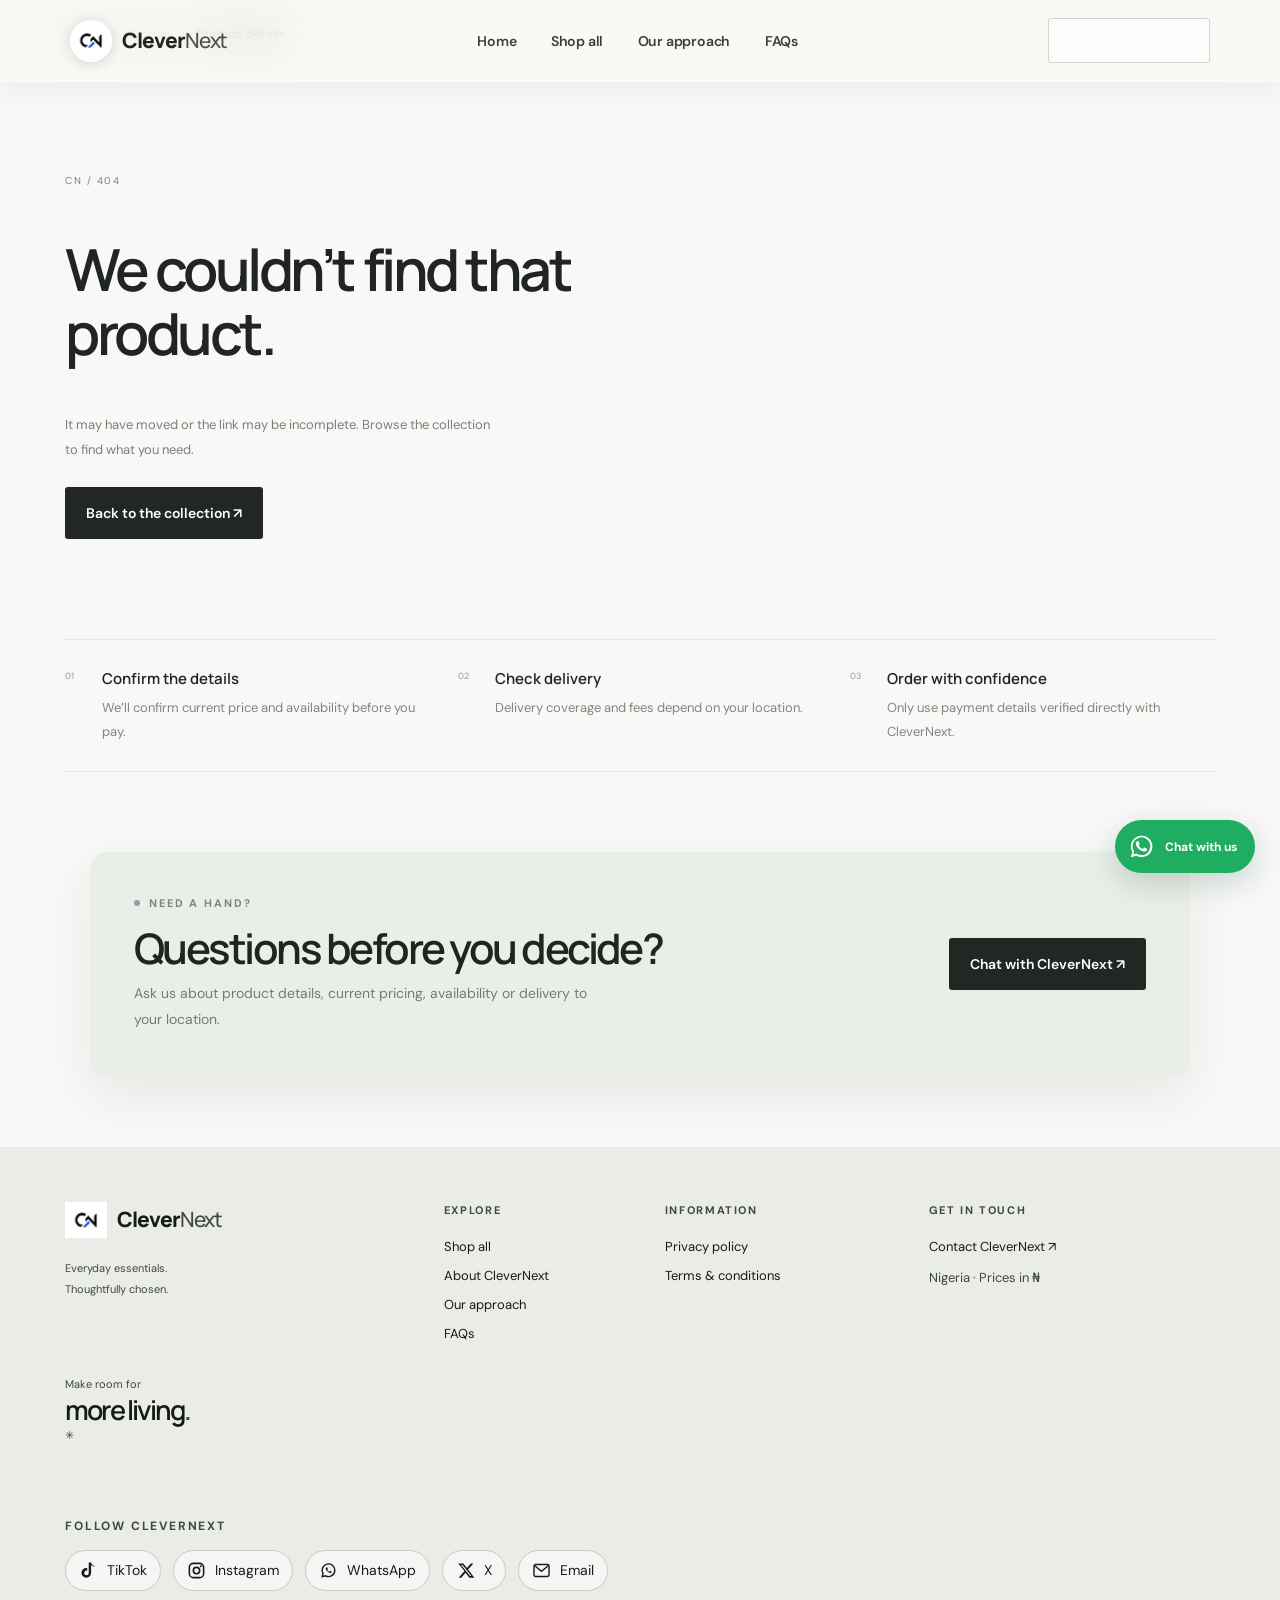
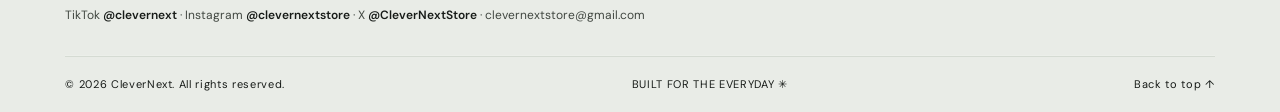
==== commit 01d91734: "Optimize product detail font connections" ====
--- a/product.html
+++ b/product.html
@@ -10,7 +10,7 @@
 <meta property="og:title" content="Product details | CleverNext">
 <meta property="og:description" content="Thoughtful everyday tools for a cleaner, easier home.">
 <title>Product details | CleverNext</title>
-<link rel="preconnect" href="https://fonts.googleapis.com">
+<link rel="preconnect" href="https://fonts.googleapis.com"><link rel="preconnect" href="https://fonts.gstatic.com" crossorigin>
 <link href="https://fonts.googleapis.com/css2?family=DM+Sans:wght@400;500;600;700&family=Manrope:wght@400;500;600;700;800&display=swap" rel="stylesheet">
 <link rel="icon" type="image/jpeg" href="assets/images/CleverNext.jpg">
 <link rel="stylesheet" href="styles.css"><link rel="stylesheet" href="product-page.css">
--- a/styles.css
+++ b/styles.css
@@ -105,3 +105,73 @@
 .site-footer .social-handle-line b{color:#171b18}
 .site-footer .footer-signoff strong{color:#171b18}
 .site-footer .footer-signoff strong span{color:#414741}
+
+/* Motion-led editorial storefront polish */
+@keyframes cn-rise-in{from{opacity:0;transform:translate3d(0,26px,0)}to{opacity:1;transform:translate3d(0,0,0)}}
+@keyframes cn-soft-zoom{from{opacity:0;transform:scale(1.025)}to{opacity:1;transform:scale(1)}}
+@keyframes cn-line-in{from{opacity:0;clip-path:inset(0 0 100% 0);transform:translateY(12px)}to{opacity:1;clip-path:inset(0);transform:translateY(0)}}
+.hero-product-copy .hero-kicker{display:inline-block;animation:cn-rise-in .7s cubic-bezier(.2,.75,.25,1) both}
+.hero-product-copy h1{animation:cn-line-in .85s .1s cubic-bezier(.2,.75,.25,1) both}
+.hero-tags{animation:cn-rise-in .75s .22s both}
+.hero-media video.is-ready{animation:cn-soft-zoom 1.2s ease both}
+.section-heading h2,.manifesto-main h2,.reviews-heading h2,.how-heading h2,.faq-intro h2,.contact-intro h2{text-wrap:balance}
+.section-heading .eyebrow,.manifesto-side .eyebrow,.reviews-section>.eyebrow,.how-section>.eyebrow,.faq-intro .eyebrow,.contact-intro .eyebrow{margin-bottom:13px}
+.section-heading h2,.manifesto-main h2,.reviews-heading h2,.how-heading h2,.faq-intro h2,.contact-intro h2{letter-spacing:-.07em}
+.heading-side p,.how-heading>p,.faq-intro>p,.contact-intro>p{max-width:42ch}
+.product-card{transition:transform .35s cubic-bezier(.2,.75,.25,1),box-shadow .35s}
+.product-card:hover{transform:translateY(-5px)}
+.product-info .product-description{max-width:32ch}
+.product-bottom{align-items:center}
+.price-note{font-family:Manrope,sans-serif;font-weight:800;letter-spacing:-.035em;color:#171b18}
+.section-heading .heading-side p{margin-bottom:13px}
+.value-strip .value-point{transition:transform .3s ease}
+.value-strip .value-point:hover{transform:translateY(-3px)}
+/* Lightweight shared layout for informational pages */
+.info-page{max-width:1100px;margin:0 auto;padding:clamp(42px,7vw,90px) 5.1% 100px}
+.info-hero{padding:clamp(34px,6vw,72px) 0 38px;border-bottom:1px solid var(--line);margin-bottom:34px}
+.info-eyebrow{font-size:11px;letter-spacing:.17em;font-weight:700;color:#65766a;text-transform:uppercase}
+.info-hero h1{font:600 clamp(42px,7vw,76px)/1.02 Manrope,sans-serif;letter-spacing:-.075em;margin:19px 0}
+.info-hero p{max-width:660px;font-size:clamp(16px,2vw,19px);line-height:1.75;color:#626b63}
+.info-meta{font-size:12px;color:#6c756d}
+.info-content{max-width:800px}
+.info-content h2{font:700 clamp(21px,3vw,28px)/1.2 Manrope,sans-serif;letter-spacing:-.045em;margin:36px 0 12px}
+.info-content h3{font:700 16px/1.4 Manrope,sans-serif;margin:23px 0 8px}
+.info-content p,.info-content li{font-size:15px;line-height:1.85;color:#414a43}
+.info-content ul{padding-left:22px}
+.info-callout{border:1px solid #dfe5dc;background:#f0f3ed;padding:20px 22px;margin:24px 0;color:#3c493e;line-height:1.75}
+.info-content a{color:#263e30;text-decoration:underline;text-underline-offset:3px}
+.info-footer-note{border-top:1px solid var(--line);margin-top:48px;padding-top:22px;font-size:12px;line-height:1.7;color:#737b74}
+.info-page .site-header{margin:0 calc(50% - 50vw)}
+.info-page .button{margin-top:12px}
+@media(max-width:760px){.info-page{padding-top:32px}.info-content p,.info-content li{font-size:14px}.info-content h2{margin-top:29px}}
+@media(prefers-reduced-motion:reduce){.hero-product-copy .hero-kicker,.hero-product-copy h1,.hero-tags,.hero-media video.is-ready{animation:none!important}.product-card,.value-strip .value-point{transition:none}}
+
+/* Product-card pricing hierarchy */
+.product-bottom .price-note{display:flex;flex-direction:column;align-items:flex-start;gap:2px;line-height:1.15}
+.product-bottom .price-note strong{font:800 19px/1.1 Manrope,sans-serif;letter-spacing:-.04em;color:#171b18}
+.product-bottom .price-note small{font:500 10px/1.3 "DM Sans",sans-serif;letter-spacing:.03em;color:#666f67}
+.product-bottom .enquire-link{white-space:nowrap}
+@media(max-width:640px){.product-bottom .price-note strong{font-size:18px}.product-bottom .enquire-link{font-size:12px}}
+/* Shorter, more deliberate editorial copy blocks */
+.reveal-item{will-change:opacity,transform}
+.info-hero.reveal-item,.info-content h2.reveal-item,.info-content .info-callout.reveal-item{transition-duration:.65s}
+
+
+/* Performance + compact catalogue cards (2026-10) */
+/* Keep the brand readable on the light sticky header; remove the phantom/placeholder logo treatment. */
+.site-header .wordmark{color:#202521!important;text-shadow:none!important}
+.site-header .logo-placeholder,.site-header .logo-placeholder-label{display:none!important}
+/* Compact product card hierarchy, especially on narrow phones. */
+.product-info h3{font-size:13px!important;line-height:1.25!important;letter-spacing:-.025em!important;font-weight:700!important}
+.product-description{display:none!important}
+.product-bottom .price-note strong{font-size:10px!important;line-height:1.2!important;letter-spacing:-.02em!important}
+.product-bottom .price-note,.product-bottom .enquire-link{font-size:9px!important}
+@media(max-width:640px){.product-info h3{font-size:11px!important;line-height:1.25!important;margin:6px 0 4px!important}.product-bottom .price-note strong{font-size:9px!important}.product-bottom{margin-top:7px!important;padding-top:7px!important}}
+/* Avoid GPU layer bloat and decorative motion delaying the first useful frame. */
+.reveal-item{will-change:auto!important;transition-duration:.18s!important;transition-delay:0s!important}
+.product-card.reveal-item:nth-child(n){transition-delay:0s!important}
+.hero-media video{transition:none!important;animation:none!important}
+.hero-product-copy .hero-kicker,.hero-product-copy h1,.hero-tags{animation:none!important}
+.product-image{transition:transform .18s ease!important}
+.product-hover-video{transition:opacity .12s linear!important;backface-visibility:hidden}
+@media(prefers-reduced-motion:reduce){.product-hover-video{display:none!important}}
--- a/product-page.css
+++ b/product-page.css
@@ -71,3 +71,21 @@
 .product-page-body .detail-price-row small{font-size:11px;color:#555d56}
 .product-page-body .detail-order-button{width:auto;min-width:132px;min-height:46px;justify-content:center;gap:12px;padding:0 18px;font-size:14px;border-radius:7px;margin-top:14px}
 @media(max-width:640px){.product-page-body .detail-price{font-size:22px}.product-page-body .detail-price-row small{font-size:10px}.product-page-body .detail-order-button{min-width:124px;min-height:44px}}
+
+.product-bottom .price-note{display:flex;align-items:flex-start;line-height:1.15}
+.product-bottom .price-note strong{font:800 19px/1.1 Manrope,sans-serif;letter-spacing:-.04em;color:#171b18}
+.detail-price-stack{display:flex;align-items:baseline;gap:10px;flex-wrap:wrap}
+.detail-was-price{font:600 14px/1.2 Manrope,sans-serif;color:#c43c3c;text-decoration:line-through;text-decoration-color:#c43c3c;text-decoration-thickness:2px}
+.detail-was-price[hidden]{display:none}
+.product-review-section{margin:0 5.1% 90px;padding:clamp(24px,5vw,54px);background:#f0f3ed;border:1px solid #e1e6df;display:grid;grid-template-columns:minmax(0,.85fr) minmax(0,1.15fr);gap:clamp(28px,6vw,80px);align-items:start}
+.product-review-heading h2{font:600 clamp(28px,3.8vw,43px)/1.08 Manrope,sans-serif;letter-spacing:-.065em;margin:17px 0 12px}
+.product-review-heading p{font-size:13px;line-height:1.85;color:#6d766e;max-width:440px}
+.product-review-form{display:flex;flex-direction:column;gap:16px}
+.product-review-form label{display:flex;flex-direction:column;gap:8px;font-size:12px;font-weight:700;color:#343c35}
+.product-review-form label>span{color:#b33b3b;display:inline}
+.product-review-form input,.product-review-form select,.product-review-form textarea{width:100%;border:1px solid #d5ddd4;background:#fbfcf9;padding:13px 14px;font:400 14px/1.5 "DM Sans",sans-serif;color:var(--ink);border-radius:2px;min-width:0}
+.product-review-form input:focus,.product-review-form select:focus,.product-review-form textarea:focus{outline:2px solid #8fa595;outline-offset:2px}
+.product-review-form textarea{resize:vertical;min-height:120px}
+.product-review-form .review-privacy-note,.review-form-status{font-size:11px;line-height:1.7;color:#687269;margin:0}
+.product-review-form .button{width:100%;justify-content:space-between;border:0}
+@media(max-width:760px){.product-review-section{grid-template-columns:1fr;gap:20px;padding:24px 18px}.product-review-form{gap:14px}.detail-was-price{font-size:13px}}
